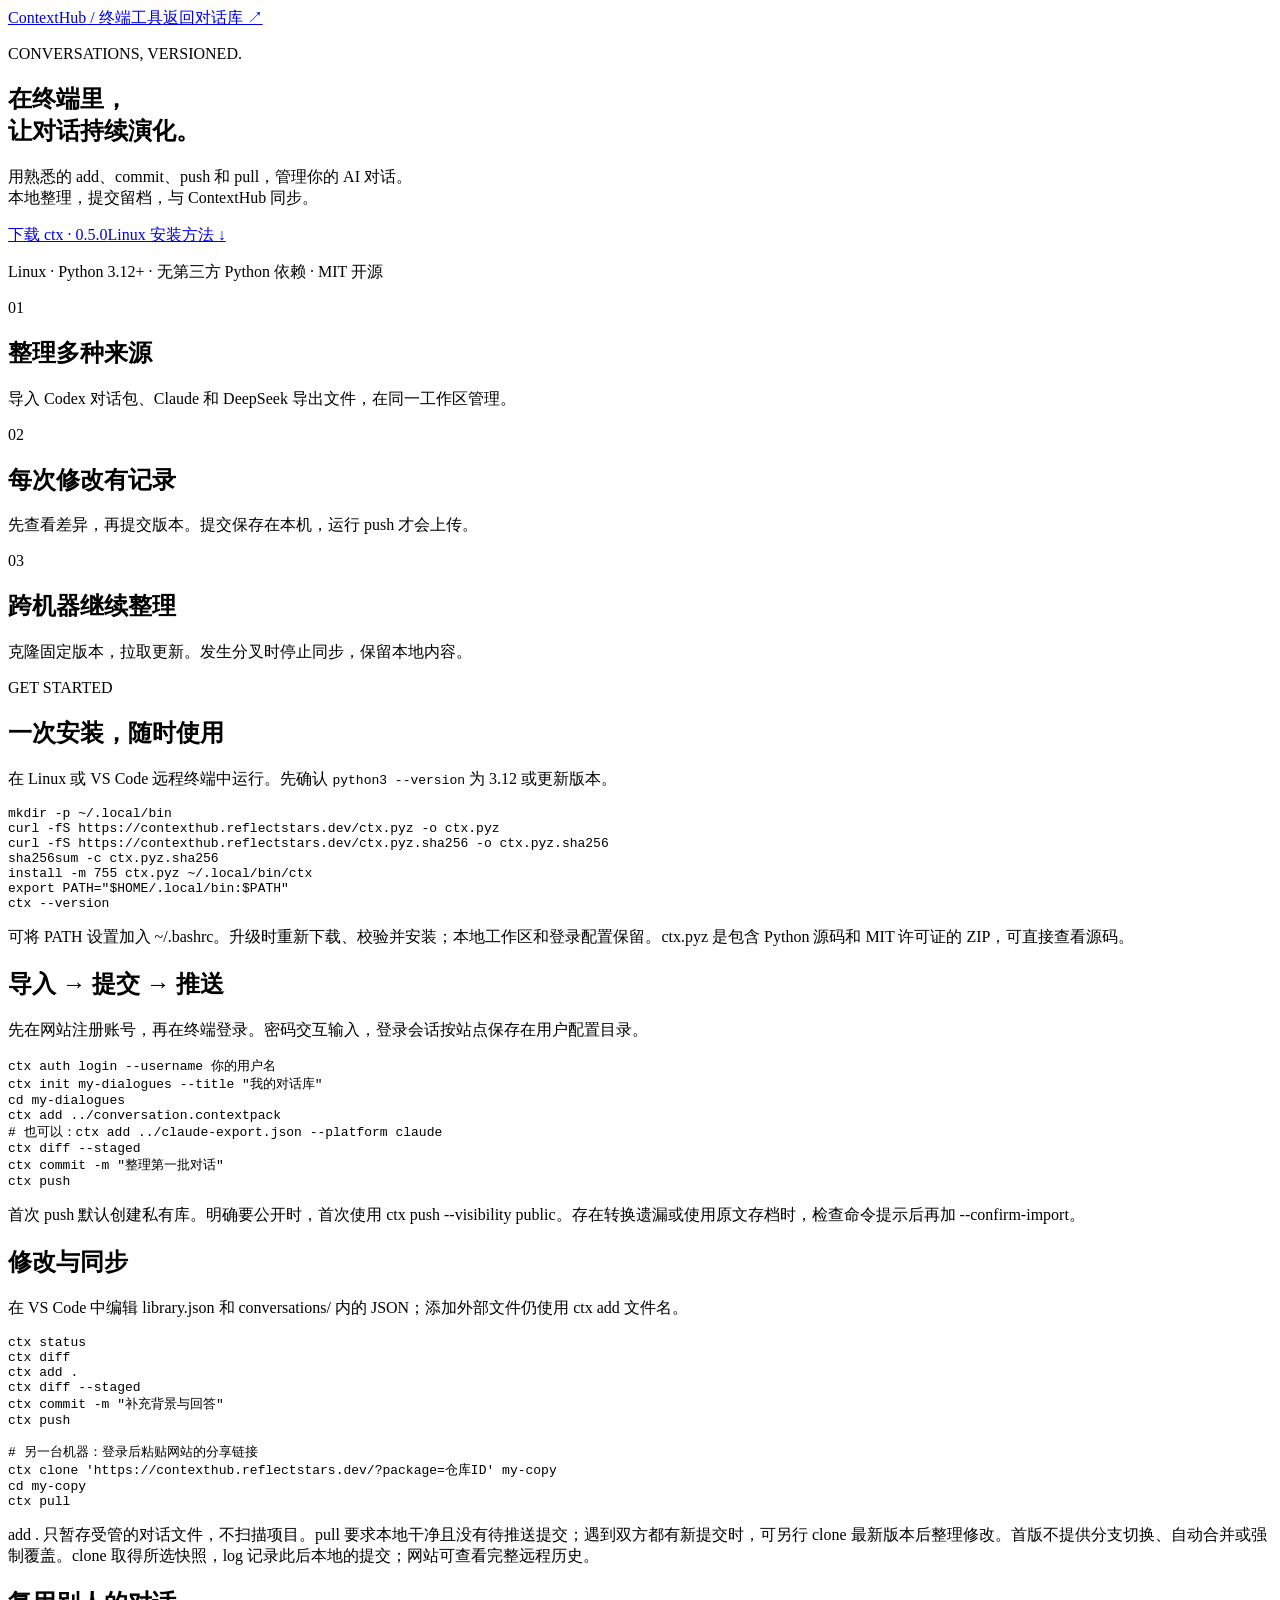
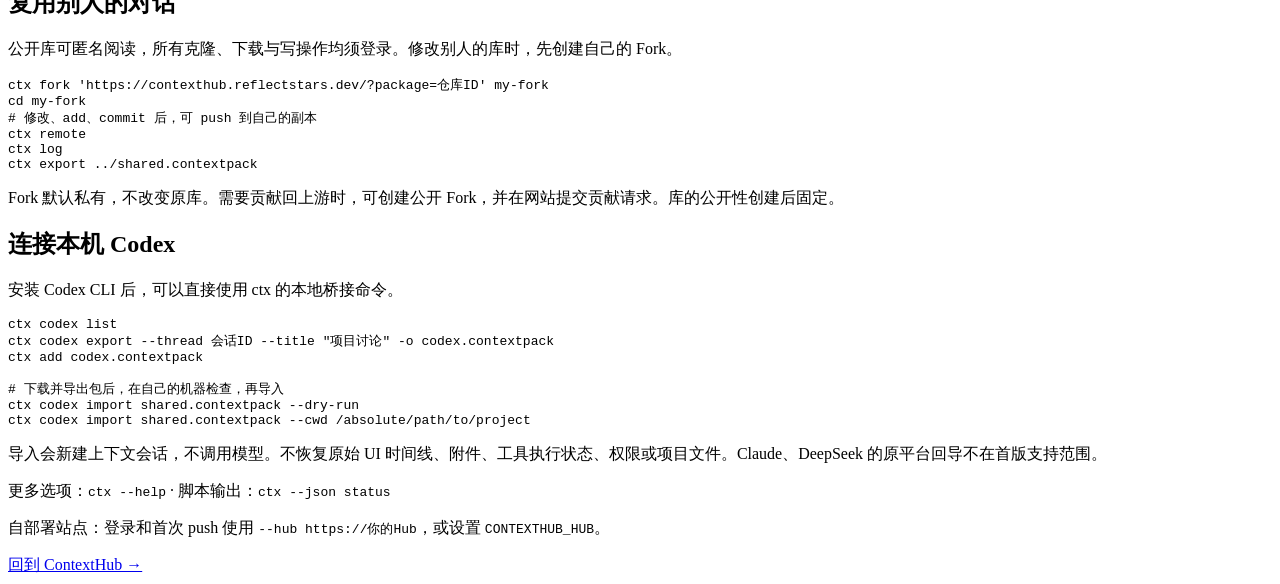
==== contexthub/static/cli.html @ 064c73a7 "Add ctx CLI for local conversation versions and Hub synchronization" ====
<!doctype html>
<html lang="zh-CN">
<head>
  <meta charset="utf-8">
  <meta name="viewport" content="width=device-width, initial-scale=1">
  <title>ctx 命令行工具 · ContextHub</title>
  <link rel="stylesheet" href="/cli.css">
</head>
<body>
  <header><a class="brand" href="/">ContextHub<span> / 终端工具</span></a><a href="/">返回对话库 ↗</a></header>
  <main>
    <section class="hero">
      <p class="eyebrow">CONVERSATIONS, VERSIONED.</p>
      <h1>在终端里，<br>让对话持续演化。</h1>
      <p class="lead">用熟悉的 add、commit、push 和 pull，管理你的 AI 对话。<br>本地整理，提交留档，与 ContextHub 同步。</p>
      <div class="actions"><a class="button" href="/ctx.pyz" download>下载 ctx · 0.5.0</a><a href="#install">Linux 安装方法 ↓</a></div>
      <p class="note">Linux · Python 3.12+ · 无第三方 Python 依赖 · MIT 开源</p>
    </section>
    <div class="benefits"><article><span>01</span><h2>整理多种来源</h2><p>导入 Codex 对话包、Claude 和 DeepSeek 导出文件，在同一工作区管理。</p></article><article><span>02</span><h2>每次修改有记录</h2><p>先查看差异，再提交版本。提交保存在本机，运行 push 才会上传。</p></article><article><span>03</span><h2>跨机器继续整理</h2><p>克隆固定版本，拉取更新。发生分叉时停止同步，保留本地内容。</p></article></div>
    <section id="install"><p class="eyebrow">GET STARTED</p><h2>一次安装，随时使用</h2><p>在 Linux 或 VS Code 远程终端中运行。先确认 <code>python3 --version</code> 为 3.12 或更新版本。</p>
<pre><code>mkdir -p ~/.local/bin
curl -fS https://contexthub.reflectstars.dev/ctx.pyz -o ctx.pyz
curl -fS https://contexthub.reflectstars.dev/ctx.pyz.sha256 -o ctx.pyz.sha256
sha256sum -c ctx.pyz.sha256
install -m 755 ctx.pyz ~/.local/bin/ctx
export PATH="$HOME/.local/bin:$PATH"
ctx --version</code></pre>
      <p class="note">可将 PATH 设置加入 ~/.bashrc。升级时重新下载、校验并安装；本地工作区和登录配置保留。ctx.pyz 是包含 Python 源码和 MIT 许可证的 ZIP，可直接查看源码。</p>
    </section>
    <section><h2>导入 → 提交 → 推送</h2><p>先在网站注册账号，再在终端登录。密码交互输入，登录会话按站点保存在用户配置目录。</p>
<pre><code>ctx auth login --username 你的用户名
ctx init my-dialogues --title "我的对话库"
cd my-dialogues
ctx add ../conversation.contextpack
# 也可以：ctx add ../claude-export.json --platform claude
ctx diff --staged
ctx commit -m "整理第一批对话"
ctx push</code></pre>
      <p class="note">首次 push 默认创建私有库。明确要公开时，首次使用 ctx push --visibility public。存在转换遗漏或使用原文存档时，检查命令提示后再加 --confirm-import。</p>
    </section>
    <section><h2>修改与同步</h2><p>在 VS Code 中编辑 library.json 和 conversations/ 内的 JSON；添加外部文件仍使用 ctx add 文件名。</p>
<pre><code>ctx status
ctx diff
ctx add .
ctx diff --staged
ctx commit -m "补充背景与回答"
ctx push

# 另一台机器：登录后粘贴网站的分享链接
ctx clone 'https://contexthub.reflectstars.dev/?package=仓库ID' my-copy
cd my-copy
ctx pull</code></pre>
      <p class="note">add . 只暂存受管的对话文件，不扫描项目。pull 要求本地干净且没有待推送提交；遇到双方都有新提交时，可另行 clone 最新版本后整理修改。首版不提供分支切换、自动合并或强制覆盖。clone 取得所选快照，log 记录此后本地的提交；网站可查看完整远程历史。</p>
    </section>
    <section><h2>复用别人的对话</h2><p>公开库可匿名阅读，所有克隆、下载与写操作均须登录。修改别人的库时，先创建自己的 Fork。</p>
<pre><code>ctx fork 'https://contexthub.reflectstars.dev/?package=仓库ID' my-fork
cd my-fork
# 修改、add、commit 后，可 push 到自己的副本
ctx remote
ctx log
ctx export ../shared.contextpack</code></pre>
      <p class="note">Fork 默认私有，不改变原库。需要贡献回上游时，可创建公开 Fork，并在网站提交贡献请求。库的公开性创建后固定。</p>
    </section>
    <section><h2>连接本机 Codex</h2><p>安装 Codex CLI 后，可以直接使用 ctx 的本地桥接命令。</p>
<pre><code>ctx codex list
ctx codex export --thread 会话ID --title "项目讨论" -o codex.contextpack
ctx add codex.contextpack

# 下载并导出包后，在自己的机器检查，再导入
ctx codex import shared.contextpack --dry-run
ctx codex import shared.contextpack --cwd /absolute/path/to/project</code></pre>
      <p class="note">导入会新建上下文会话，不调用模型。不恢复原始 UI 时间线、附件、工具执行状态、权限或项目文件。Claude、DeepSeek 的原平台回导不在首版支持范围。</p>
    </section>
    <footer><p>更多选项：<code>ctx --help</code> · 脚本输出：<code>ctx --json status</code></p><p>自部署站点：登录和首次 push 使用 <code>--hub https://你的Hub</code>，或设置 <code>CONTEXTHUB_HUB</code>。</p><a href="/">回到 ContextHub →</a></footer>
  </main>
</body>
</html>
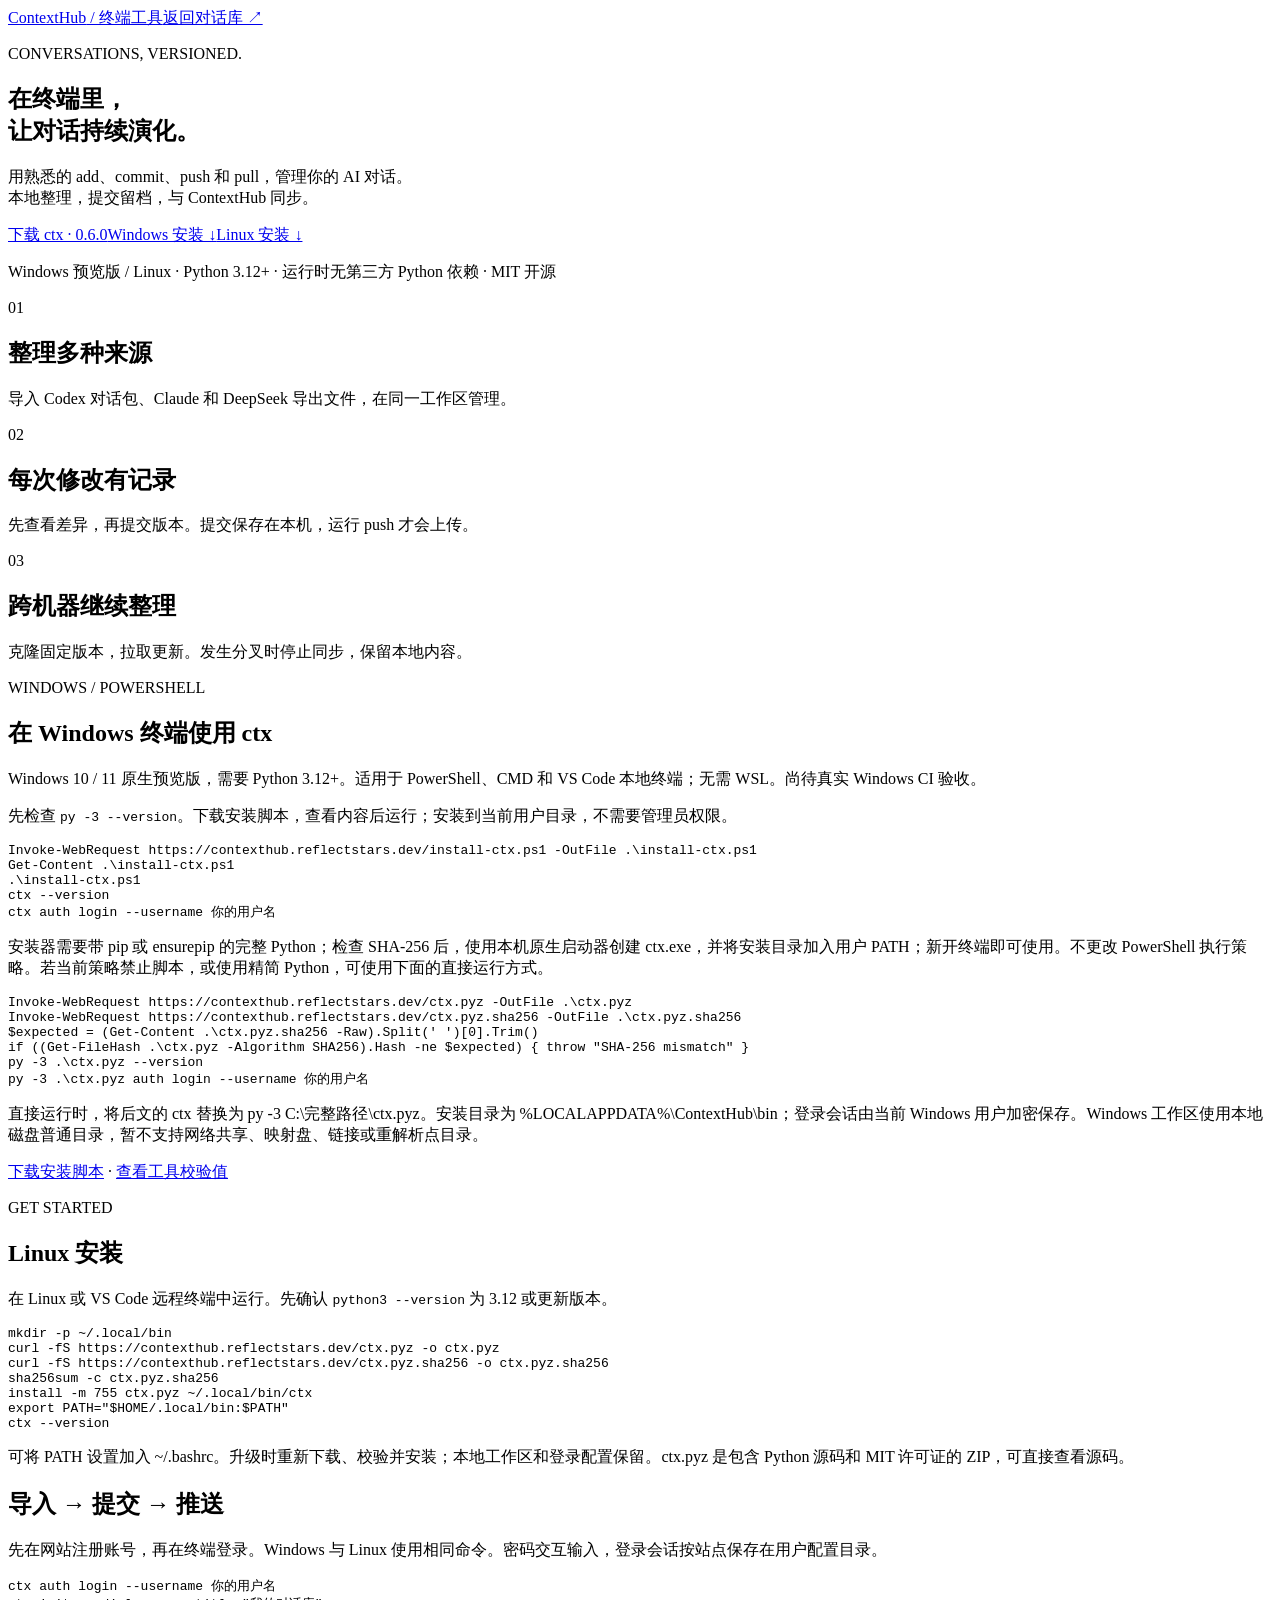
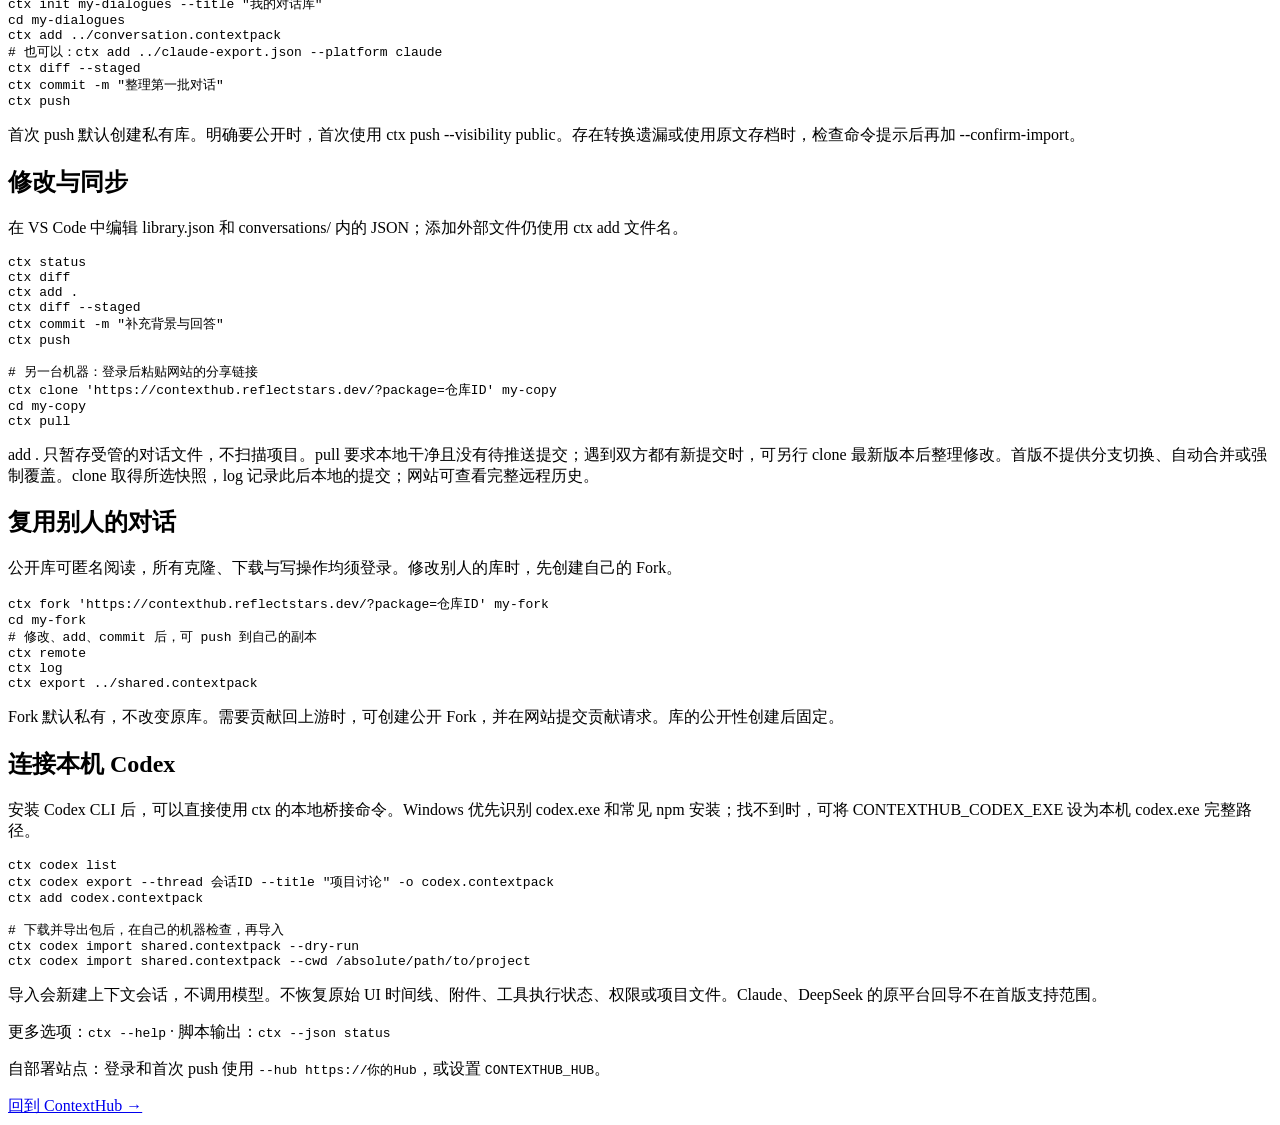
==== commit 138021c1: "feat: add native Windows ctx preview and safe installer" ====
--- a/contexthub/static/cli.html
+++ b/contexthub/static/cli.html
@@ -13,11 +13,28 @@
       <p class="eyebrow">CONVERSATIONS, VERSIONED.</p>
       <h1>在终端里，<br>让对话持续演化。</h1>
       <p class="lead">用熟悉的 add、commit、push 和 pull，管理你的 AI 对话。<br>本地整理，提交留档，与 ContextHub 同步。</p>
-      <div class="actions"><a class="button" href="/ctx.pyz" download>下载 ctx · 0.5.0</a><a href="#install">Linux 安装方法 ↓</a></div>
-      <p class="note">Linux · Python 3.12+ · 无第三方 Python 依赖 · MIT 开源</p>
+      <div class="actions"><a class="button" href="/ctx.pyz" download>下载 ctx · 0.6.0</a><a href="#windows">Windows 安装 ↓</a><a href="#install">Linux 安装 ↓</a></div>
+      <p class="note">Windows 预览版 / Linux · Python 3.12+ · 运行时无第三方 Python 依赖 · MIT 开源</p>
     </section>
     <div class="benefits"><article><span>01</span><h2>整理多种来源</h2><p>导入 Codex 对话包、Claude 和 DeepSeek 导出文件，在同一工作区管理。</p></article><article><span>02</span><h2>每次修改有记录</h2><p>先查看差异，再提交版本。提交保存在本机，运行 push 才会上传。</p></article><article><span>03</span><h2>跨机器继续整理</h2><p>克隆固定版本，拉取更新。发生分叉时停止同步，保留本地内容。</p></article></div>
-    <section id="install"><p class="eyebrow">GET STARTED</p><h2>一次安装，随时使用</h2><p>在 Linux 或 VS Code 远程终端中运行。先确认 <code>python3 --version</code> 为 3.12 或更新版本。</p>
+    <section id="windows"><p class="eyebrow">WINDOWS / POWERSHELL</p><h2>在 Windows 终端使用 ctx</h2><p>Windows 10 / 11 原生预览版，需要 Python 3.12+。适用于 PowerShell、CMD 和 VS Code 本地终端；无需 WSL。尚待真实 Windows CI 验收。</p>
+      <p>先检查 <code>py -3 --version</code>。下载安装脚本，查看内容后运行；安装到当前用户目录，不需要管理员权限。</p>
+<pre><code>Invoke-WebRequest https://contexthub.reflectstars.dev/install-ctx.ps1 -OutFile .\install-ctx.ps1
+Get-Content .\install-ctx.ps1
+.\install-ctx.ps1
+ctx --version
+ctx auth login --username 你的用户名</code></pre>
+      <p class="note">安装器需要带 pip 或 ensurepip 的完整 Python；检查 SHA-256 后，使用本机原生启动器创建 ctx.exe，并将安装目录加入用户 PATH；新开终端即可使用。不更改 PowerShell 执行策略。若当前策略禁止脚本，或使用精简 Python，可使用下面的直接运行方式。</p>
+<pre><code>Invoke-WebRequest https://contexthub.reflectstars.dev/ctx.pyz -OutFile .\ctx.pyz
+Invoke-WebRequest https://contexthub.reflectstars.dev/ctx.pyz.sha256 -OutFile .\ctx.pyz.sha256
+$expected = (Get-Content .\ctx.pyz.sha256 -Raw).Split(' ')[0].Trim()
+if ((Get-FileHash .\ctx.pyz -Algorithm SHA256).Hash -ne $expected) { throw "SHA-256 mismatch" }
+py -3 .\ctx.pyz --version
+py -3 .\ctx.pyz auth login --username 你的用户名</code></pre>
+      <p class="note">直接运行时，将后文的 ctx 替换为 py -3 C:\完整路径\ctx.pyz。安装目录为 %LOCALAPPDATA%\ContextHub\bin；登录会话由当前 Windows 用户加密保存。Windows 工作区使用本地磁盘普通目录，暂不支持网络共享、映射盘、链接或重解析点目录。</p>
+      <p><a href="/install-ctx.ps1" download>下载安装脚本</a> · <a href="/ctx.pyz.sha256">查看工具校验值</a></p>
+    </section>
+    <section id="install"><p class="eyebrow">GET STARTED</p><h2>Linux 安装</h2><p>在 Linux 或 VS Code 远程终端中运行。先确认 <code>python3 --version</code> 为 3.12 或更新版本。</p>
 <pre><code>mkdir -p ~/.local/bin
 curl -fS https://contexthub.reflectstars.dev/ctx.pyz -o ctx.pyz
 curl -fS https://contexthub.reflectstars.dev/ctx.pyz.sha256 -o ctx.pyz.sha256
@@ -27,7 +44,7 @@
 ctx --version</code></pre>
       <p class="note">可将 PATH 设置加入 ~/.bashrc。升级时重新下载、校验并安装；本地工作区和登录配置保留。ctx.pyz 是包含 Python 源码和 MIT 许可证的 ZIP，可直接查看源码。</p>
     </section>
-    <section><h2>导入 → 提交 → 推送</h2><p>先在网站注册账号，再在终端登录。密码交互输入，登录会话按站点保存在用户配置目录。</p>
+    <section><h2>导入 → 提交 → 推送</h2><p>先在网站注册账号，再在终端登录。Windows 与 Linux 使用相同命令。密码交互输入，登录会话按站点保存在用户配置目录。</p>
 <pre><code>ctx auth login --username 你的用户名
 ctx init my-dialogues --title "我的对话库"
 cd my-dialogues
@@ -61,7 +78,7 @@
 ctx export ../shared.contextpack</code></pre>
       <p class="note">Fork 默认私有，不改变原库。需要贡献回上游时，可创建公开 Fork，并在网站提交贡献请求。库的公开性创建后固定。</p>
     </section>
-    <section><h2>连接本机 Codex</h2><p>安装 Codex CLI 后，可以直接使用 ctx 的本地桥接命令。</p>
+    <section><h2>连接本机 Codex</h2><p>安装 Codex CLI 后，可以直接使用 ctx 的本地桥接命令。Windows 优先识别 codex.exe 和常见 npm 安装；找不到时，可将 CONTEXTHUB_CODEX_EXE 设为本机 codex.exe 完整路径。</p>
 <pre><code>ctx codex list
 ctx codex export --thread 会话ID --title "项目讨论" -o codex.contextpack
 ctx add codex.contextpack
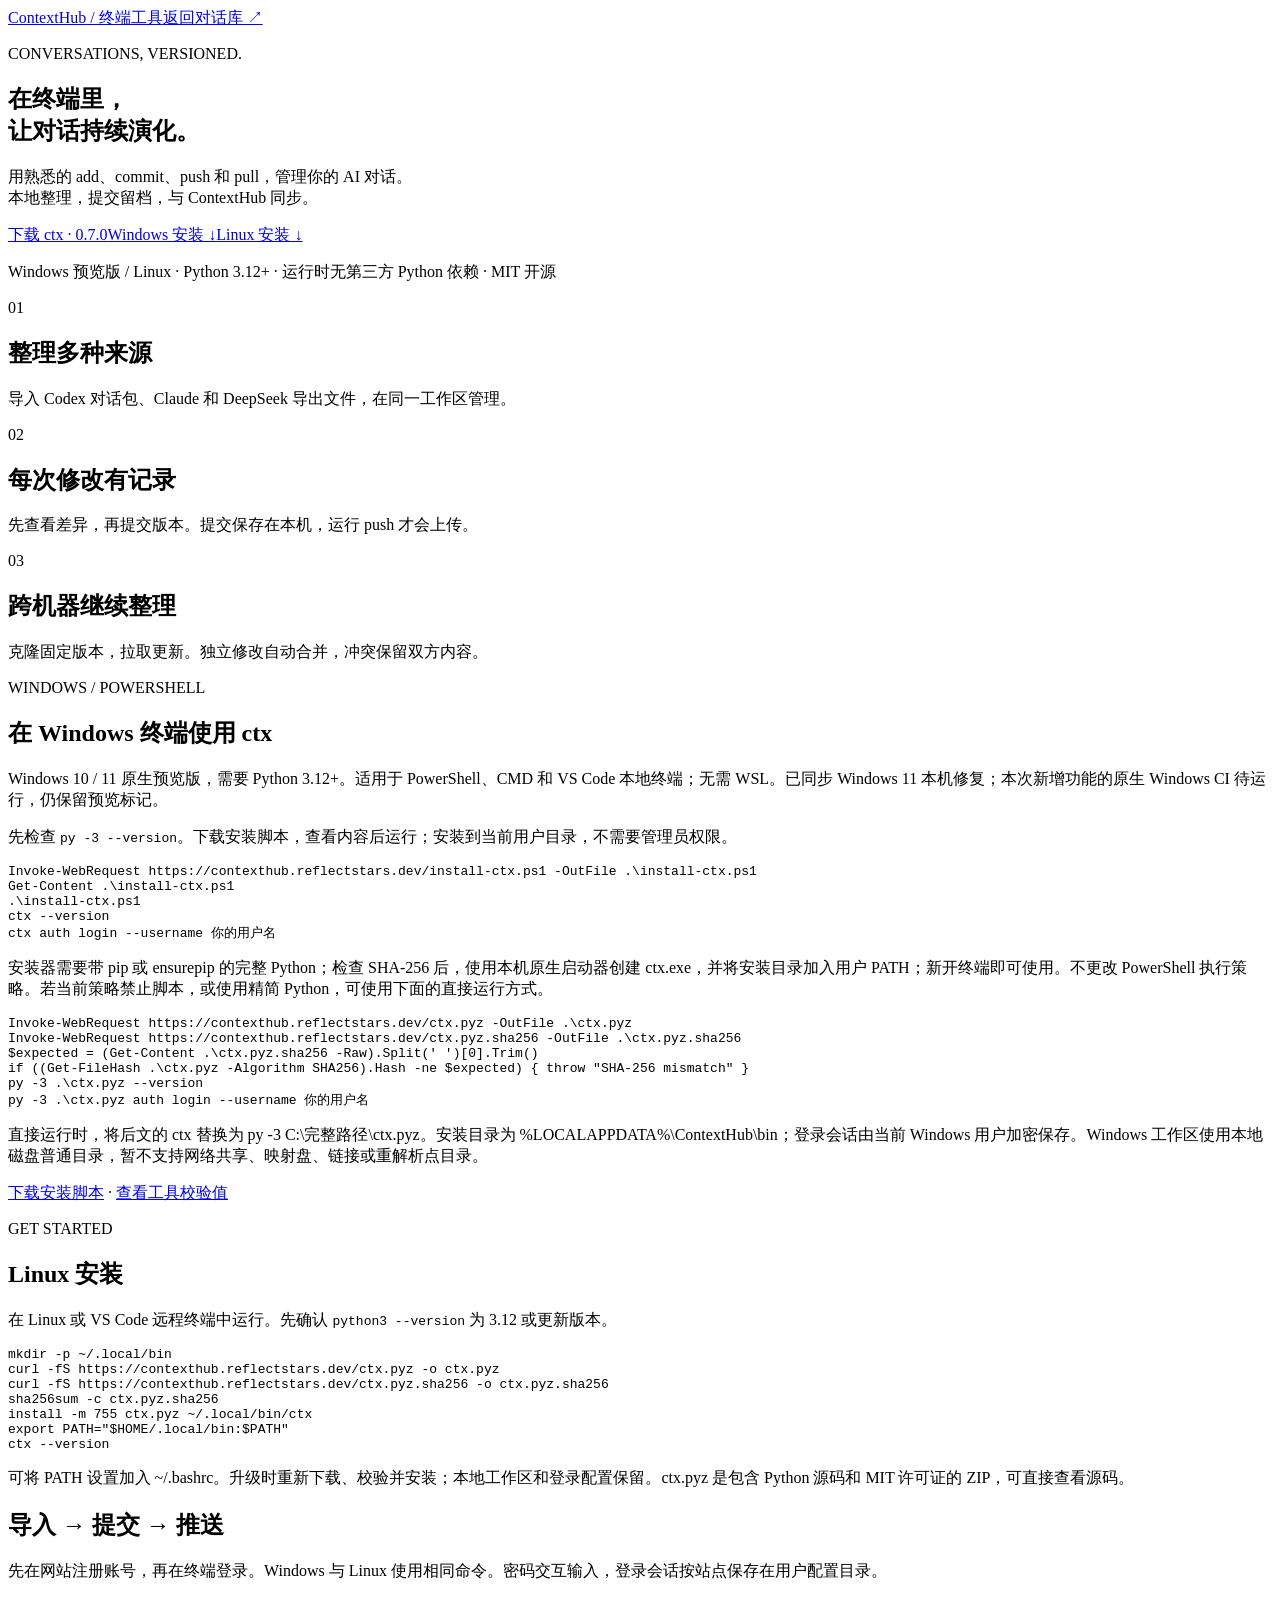
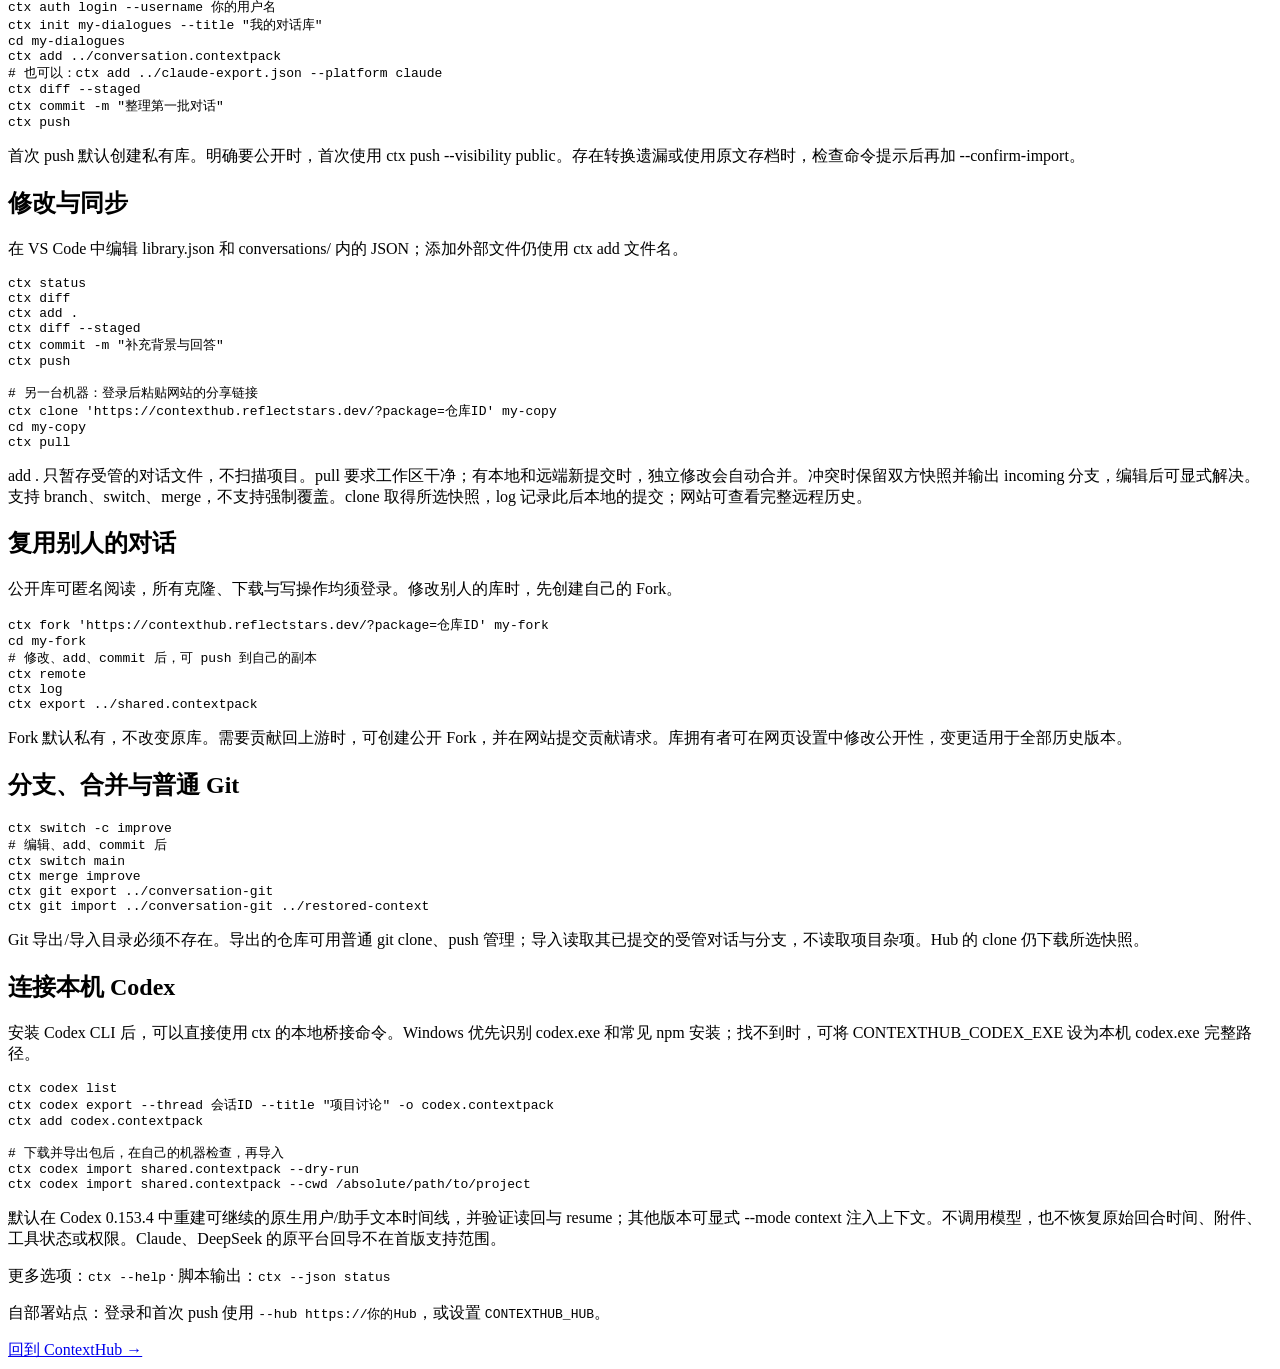
==== commit a98af798: "feat: add conversation branches, Git interchange and persistent drafts Add versioned Codex text time" ====
--- a/contexthub/static/cli.html
+++ b/contexthub/static/cli.html
@@ -13,11 +13,11 @@
       <p class="eyebrow">CONVERSATIONS, VERSIONED.</p>
       <h1>在终端里，<br>让对话持续演化。</h1>
       <p class="lead">用熟悉的 add、commit、push 和 pull，管理你的 AI 对话。<br>本地整理，提交留档，与 ContextHub 同步。</p>
-      <div class="actions"><a class="button" href="/ctx.pyz" download>下载 ctx · 0.6.0</a><a href="#windows">Windows 安装 ↓</a><a href="#install">Linux 安装 ↓</a></div>
+      <div class="actions"><a class="button" href="/ctx.pyz" download>下载 ctx · 0.7.0</a><a href="#windows">Windows 安装 ↓</a><a href="#install">Linux 安装 ↓</a></div>
       <p class="note">Windows 预览版 / Linux · Python 3.12+ · 运行时无第三方 Python 依赖 · MIT 开源</p>
     </section>
-    <div class="benefits"><article><span>01</span><h2>整理多种来源</h2><p>导入 Codex 对话包、Claude 和 DeepSeek 导出文件，在同一工作区管理。</p></article><article><span>02</span><h2>每次修改有记录</h2><p>先查看差异，再提交版本。提交保存在本机，运行 push 才会上传。</p></article><article><span>03</span><h2>跨机器继续整理</h2><p>克隆固定版本，拉取更新。发生分叉时停止同步，保留本地内容。</p></article></div>
-    <section id="windows"><p class="eyebrow">WINDOWS / POWERSHELL</p><h2>在 Windows 终端使用 ctx</h2><p>Windows 10 / 11 原生预览版，需要 Python 3.12+。适用于 PowerShell、CMD 和 VS Code 本地终端；无需 WSL。尚待真实 Windows CI 验收。</p>
+    <div class="benefits"><article><span>01</span><h2>整理多种来源</h2><p>导入 Codex 对话包、Claude 和 DeepSeek 导出文件，在同一工作区管理。</p></article><article><span>02</span><h2>每次修改有记录</h2><p>先查看差异，再提交版本。提交保存在本机，运行 push 才会上传。</p></article><article><span>03</span><h2>跨机器继续整理</h2><p>克隆固定版本，拉取更新。独立修改自动合并，冲突保留双方内容。</p></article></div>
+    <section id="windows"><p class="eyebrow">WINDOWS / POWERSHELL</p><h2>在 Windows 终端使用 ctx</h2><p>Windows 10 / 11 原生预览版，需要 Python 3.12+。适用于 PowerShell、CMD 和 VS Code 本地终端；无需 WSL。已同步 Windows 11 本机修复；本次新增功能的原生 Windows CI 待运行，仍保留预览标记。</p>
       <p>先检查 <code>py -3 --version</code>。下载安装脚本，查看内容后运行；安装到当前用户目录，不需要管理员权限。</p>
 <pre><code>Invoke-WebRequest https://contexthub.reflectstars.dev/install-ctx.ps1 -OutFile .\install-ctx.ps1
 Get-Content .\install-ctx.ps1
@@ -67,7 +67,7 @@
 ctx clone 'https://contexthub.reflectstars.dev/?package=仓库ID' my-copy
 cd my-copy
 ctx pull</code></pre>
-      <p class="note">add . 只暂存受管的对话文件，不扫描项目。pull 要求本地干净且没有待推送提交；遇到双方都有新提交时，可另行 clone 最新版本后整理修改。首版不提供分支切换、自动合并或强制覆盖。clone 取得所选快照，log 记录此后本地的提交；网站可查看完整远程历史。</p>
+      <p class="note">add . 只暂存受管的对话文件，不扫描项目。pull 要求工作区干净；有本地和远端新提交时，独立修改会自动合并。冲突时保留双方快照并输出 incoming 分支，编辑后可显式解决。支持 branch、switch、merge，不支持强制覆盖。clone 取得所选快照，log 记录此后本地的提交；网站可查看完整远程历史。</p>
     </section>
     <section><h2>复用别人的对话</h2><p>公开库可匿名阅读，所有克隆、下载与写操作均须登录。修改别人的库时，先创建自己的 Fork。</p>
 <pre><code>ctx fork 'https://contexthub.reflectstars.dev/?package=仓库ID' my-fork
@@ -76,8 +76,14 @@
 ctx remote
 ctx log
 ctx export ../shared.contextpack</code></pre>
-      <p class="note">Fork 默认私有，不改变原库。需要贡献回上游时，可创建公开 Fork，并在网站提交贡献请求。库的公开性创建后固定。</p>
+      <p class="note">Fork 默认私有，不改变原库。需要贡献回上游时，可创建公开 Fork，并在网站提交贡献请求。库拥有者可在网页设置中修改公开性，变更适用于全部历史版本。</p>
     </section>
+    <section><h2>分支、合并与普通 Git</h2><pre><code>ctx switch -c improve
+# 编辑、add、commit 后
+ctx switch main
+ctx merge improve
+ctx git export ../conversation-git
+ctx git import ../conversation-git ../restored-context</code></pre><p class="note">Git 导出/导入目录必须不存在。导出的仓库可用普通 git clone、push 管理；导入读取其已提交的受管对话与分支，不读取项目杂项。Hub 的 clone 仍下载所选快照。</p></section>
     <section><h2>连接本机 Codex</h2><p>安装 Codex CLI 后，可以直接使用 ctx 的本地桥接命令。Windows 优先识别 codex.exe 和常见 npm 安装；找不到时，可将 CONTEXTHUB_CODEX_EXE 设为本机 codex.exe 完整路径。</p>
 <pre><code>ctx codex list
 ctx codex export --thread 会话ID --title "项目讨论" -o codex.contextpack
@@ -86,7 +92,7 @@
 # 下载并导出包后，在自己的机器检查，再导入
 ctx codex import shared.contextpack --dry-run
 ctx codex import shared.contextpack --cwd /absolute/path/to/project</code></pre>
-      <p class="note">导入会新建上下文会话，不调用模型。不恢复原始 UI 时间线、附件、工具执行状态、权限或项目文件。Claude、DeepSeek 的原平台回导不在首版支持范围。</p>
+      <p class="note">默认在 Codex 0.153.4 中重建可继续的原生用户/助手文本时间线，并验证读回与 resume；其他版本可显式 --mode context 注入上下文。不调用模型，也不恢复原始回合时间、附件、工具状态或权限。Claude、DeepSeek 的原平台回导不在首版支持范围。</p>
     </section>
     <footer><p>更多选项：<code>ctx --help</code> · 脚本输出：<code>ctx --json status</code></p><p>自部署站点：登录和首次 push 使用 <code>--hub https://你的Hub</code>，或设置 <code>CONTEXTHUB_HUB</code>。</p><a href="/">回到 ContextHub →</a></footer>
   </main>
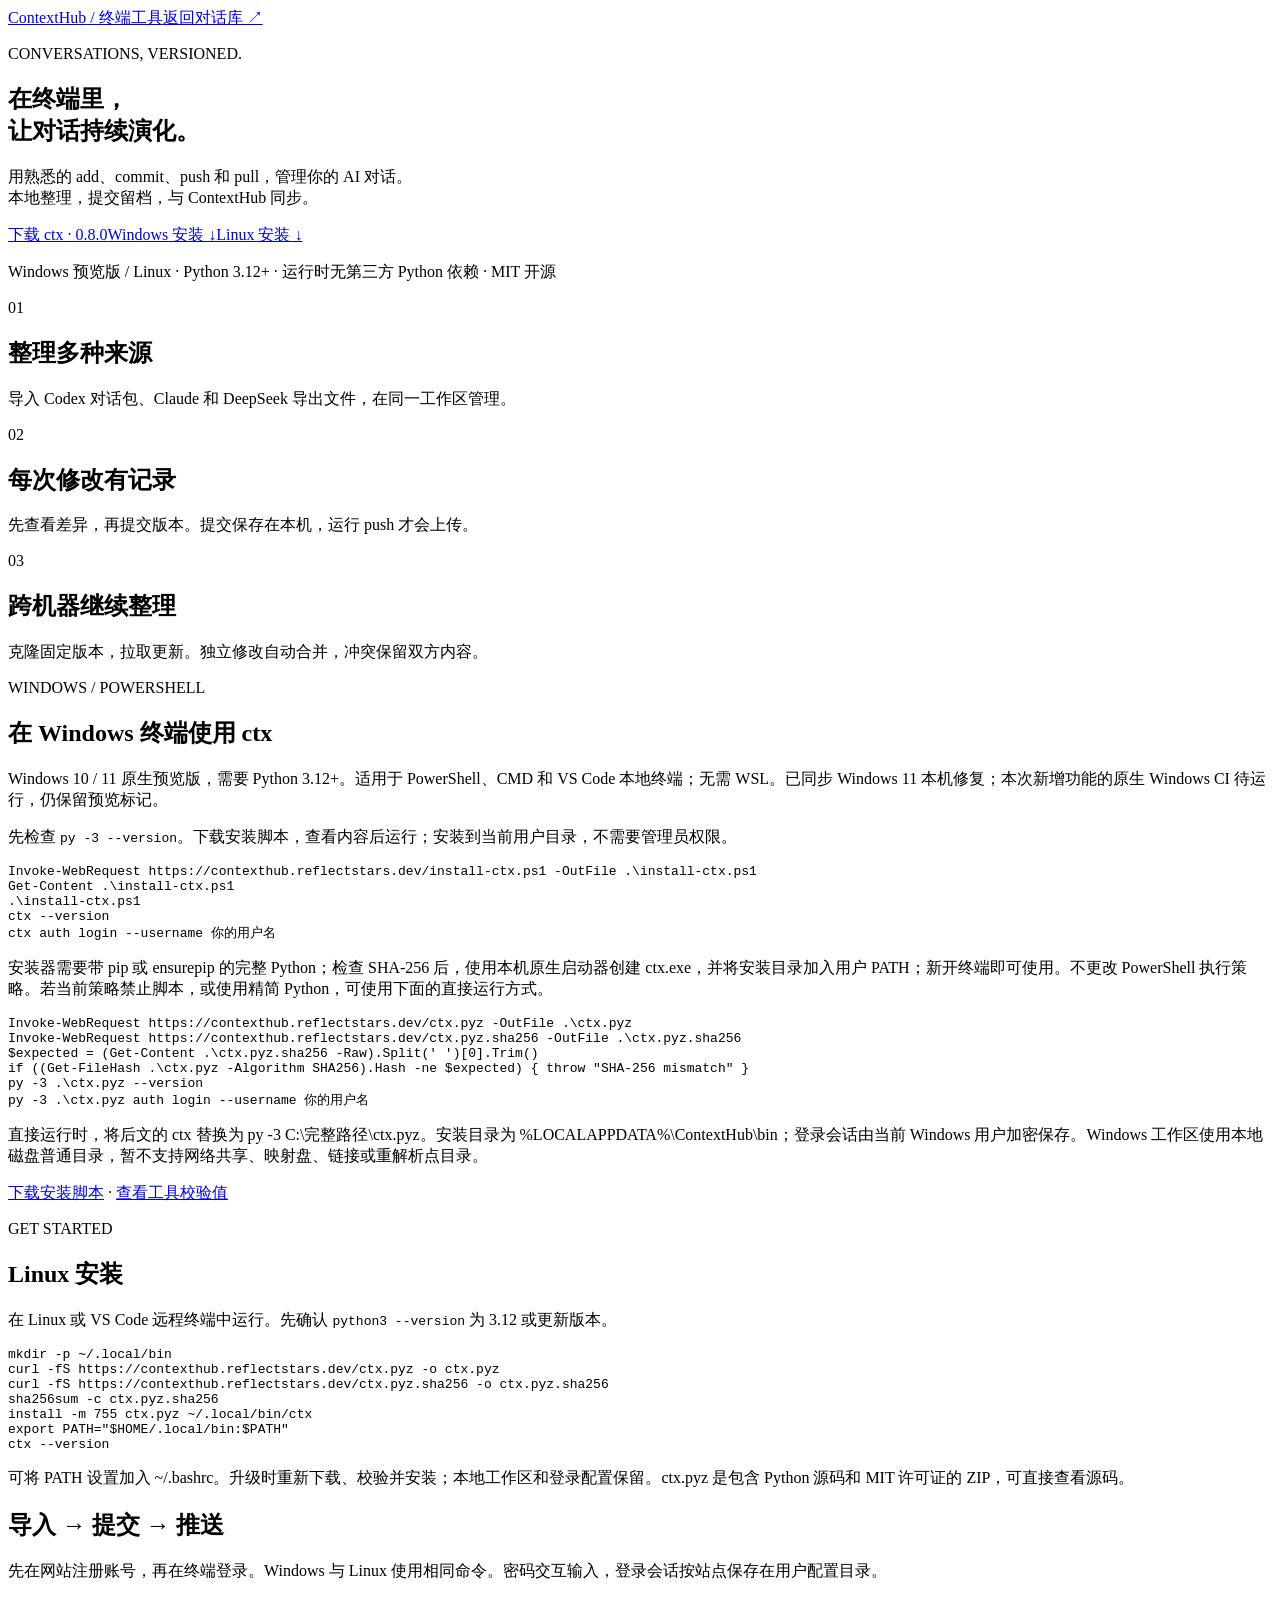
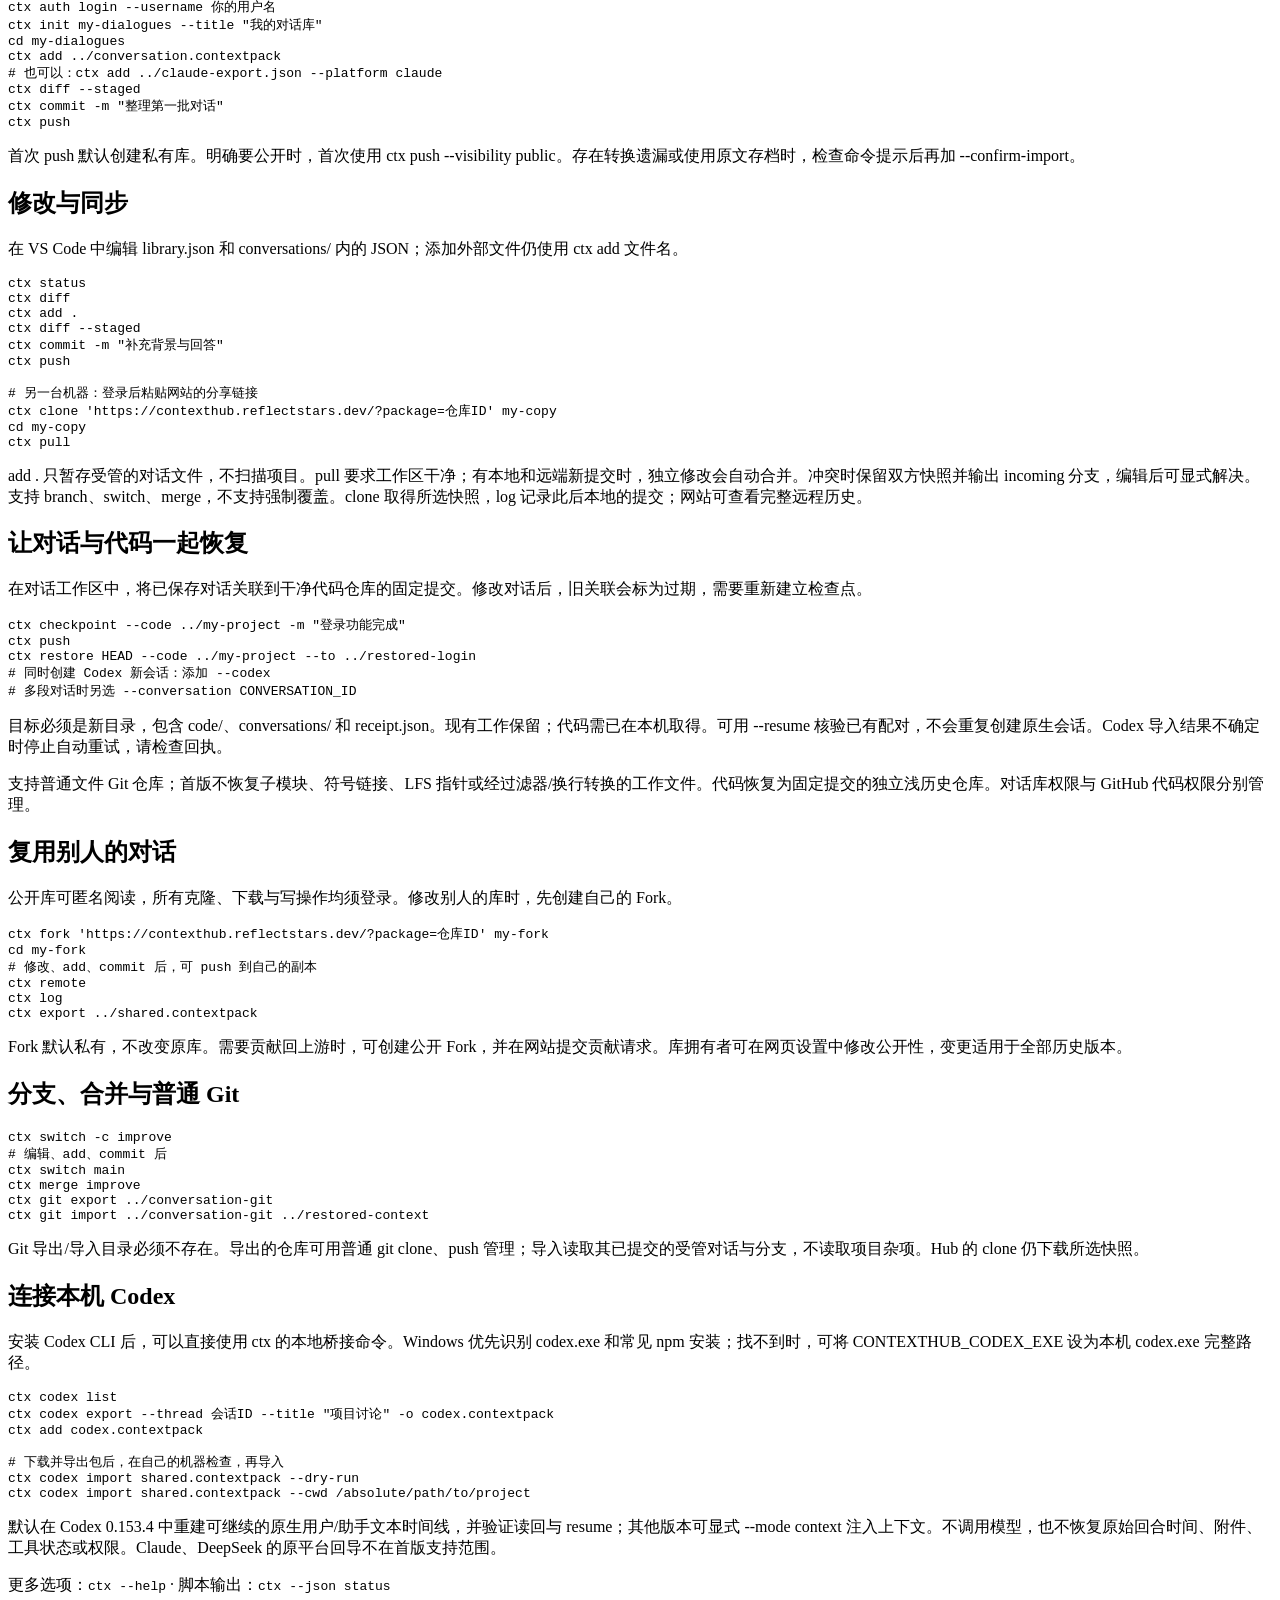
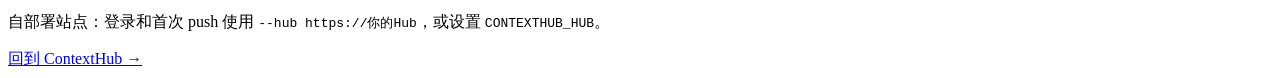
==== commit e26133e0: "feat: pair conversation checkpoints with code and redesign repository UI" ====
--- a/contexthub/static/cli.html
+++ b/contexthub/static/cli.html
@@ -13,7 +13,7 @@
       <p class="eyebrow">CONVERSATIONS, VERSIONED.</p>
       <h1>在终端里，<br>让对话持续演化。</h1>
       <p class="lead">用熟悉的 add、commit、push 和 pull，管理你的 AI 对话。<br>本地整理，提交留档，与 ContextHub 同步。</p>
-      <div class="actions"><a class="button" href="/ctx.pyz" download>下载 ctx · 0.7.0</a><a href="#windows">Windows 安装 ↓</a><a href="#install">Linux 安装 ↓</a></div>
+      <div class="actions"><a class="button" href="/ctx.pyz" download>下载 ctx · 0.8.0</a><a href="#windows">Windows 安装 ↓</a><a href="#install">Linux 安装 ↓</a></div>
       <p class="note">Windows 预览版 / Linux · Python 3.12+ · 运行时无第三方 Python 依赖 · MIT 开源</p>
     </section>
     <div class="benefits"><article><span>01</span><h2>整理多种来源</h2><p>导入 Codex 对话包、Claude 和 DeepSeek 导出文件，在同一工作区管理。</p></article><article><span>02</span><h2>每次修改有记录</h2><p>先查看差异，再提交版本。提交保存在本机，运行 push 才会上传。</p></article><article><span>03</span><h2>跨机器继续整理</h2><p>克隆固定版本，拉取更新。独立修改自动合并，冲突保留双方内容。</p></article></div>
@@ -69,6 +69,15 @@
 ctx pull</code></pre>
       <p class="note">add . 只暂存受管的对话文件，不扫描项目。pull 要求工作区干净；有本地和远端新提交时，独立修改会自动合并。冲突时保留双方快照并输出 incoming 分支，编辑后可显式解决。支持 branch、switch、merge，不支持强制覆盖。clone 取得所选快照，log 记录此后本地的提交；网站可查看完整远程历史。</p>
     </section>
+    <section id="code-checkpoints"><h2>让对话与代码一起恢复</h2><p>在对话工作区中，将已保存对话关联到干净代码仓库的固定提交。修改对话后，旧关联会标为过期，需要重新建立检查点。</p>
+<pre><code>ctx checkpoint --code ../my-project -m "登录功能完成"
+ctx push
+ctx restore HEAD --code ../my-project --to ../restored-login
+# 同时创建 Codex 新会话：添加 --codex
+# 多段对话时另选 --conversation CONVERSATION_ID</code></pre>
+      <p class="note">目标必须是新目录，包含 code/、conversations/ 和 receipt.json。现有工作保留；代码需已在本机取得。可用 --resume 核验已有配对，不会重复创建原生会话。Codex 导入结果不确定时停止自动重试，请检查回执。</p>
+      <p class="note">支持普通文件 Git 仓库；首版不恢复子模块、符号链接、LFS 指针或经过滤器/换行转换的工作文件。代码恢复为固定提交的独立浅历史仓库。对话库权限与 GitHub 代码权限分别管理。</p>
+    </section>
     <section><h2>复用别人的对话</h2><p>公开库可匿名阅读，所有克隆、下载与写操作均须登录。修改别人的库时，先创建自己的 Fork。</p>
 <pre><code>ctx fork 'https://contexthub.reflectstars.dev/?package=仓库ID' my-fork
 cd my-fork
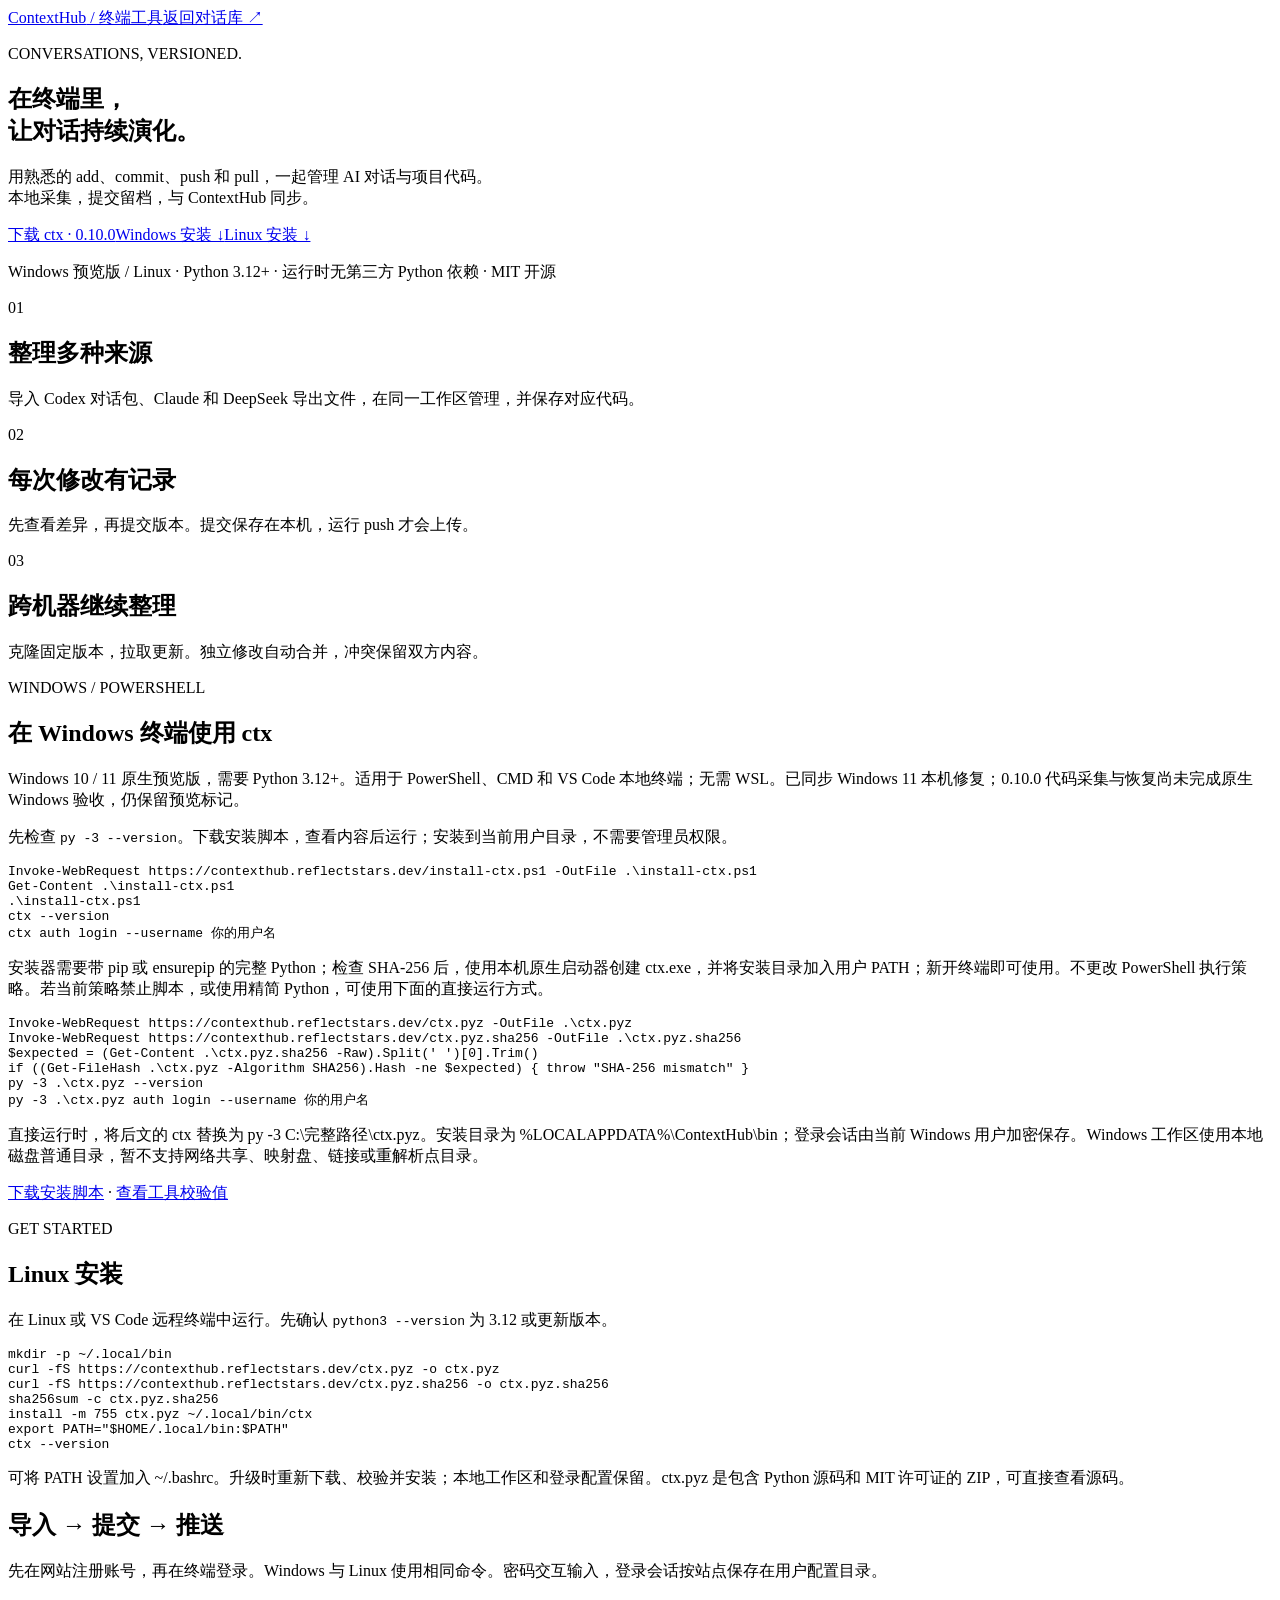
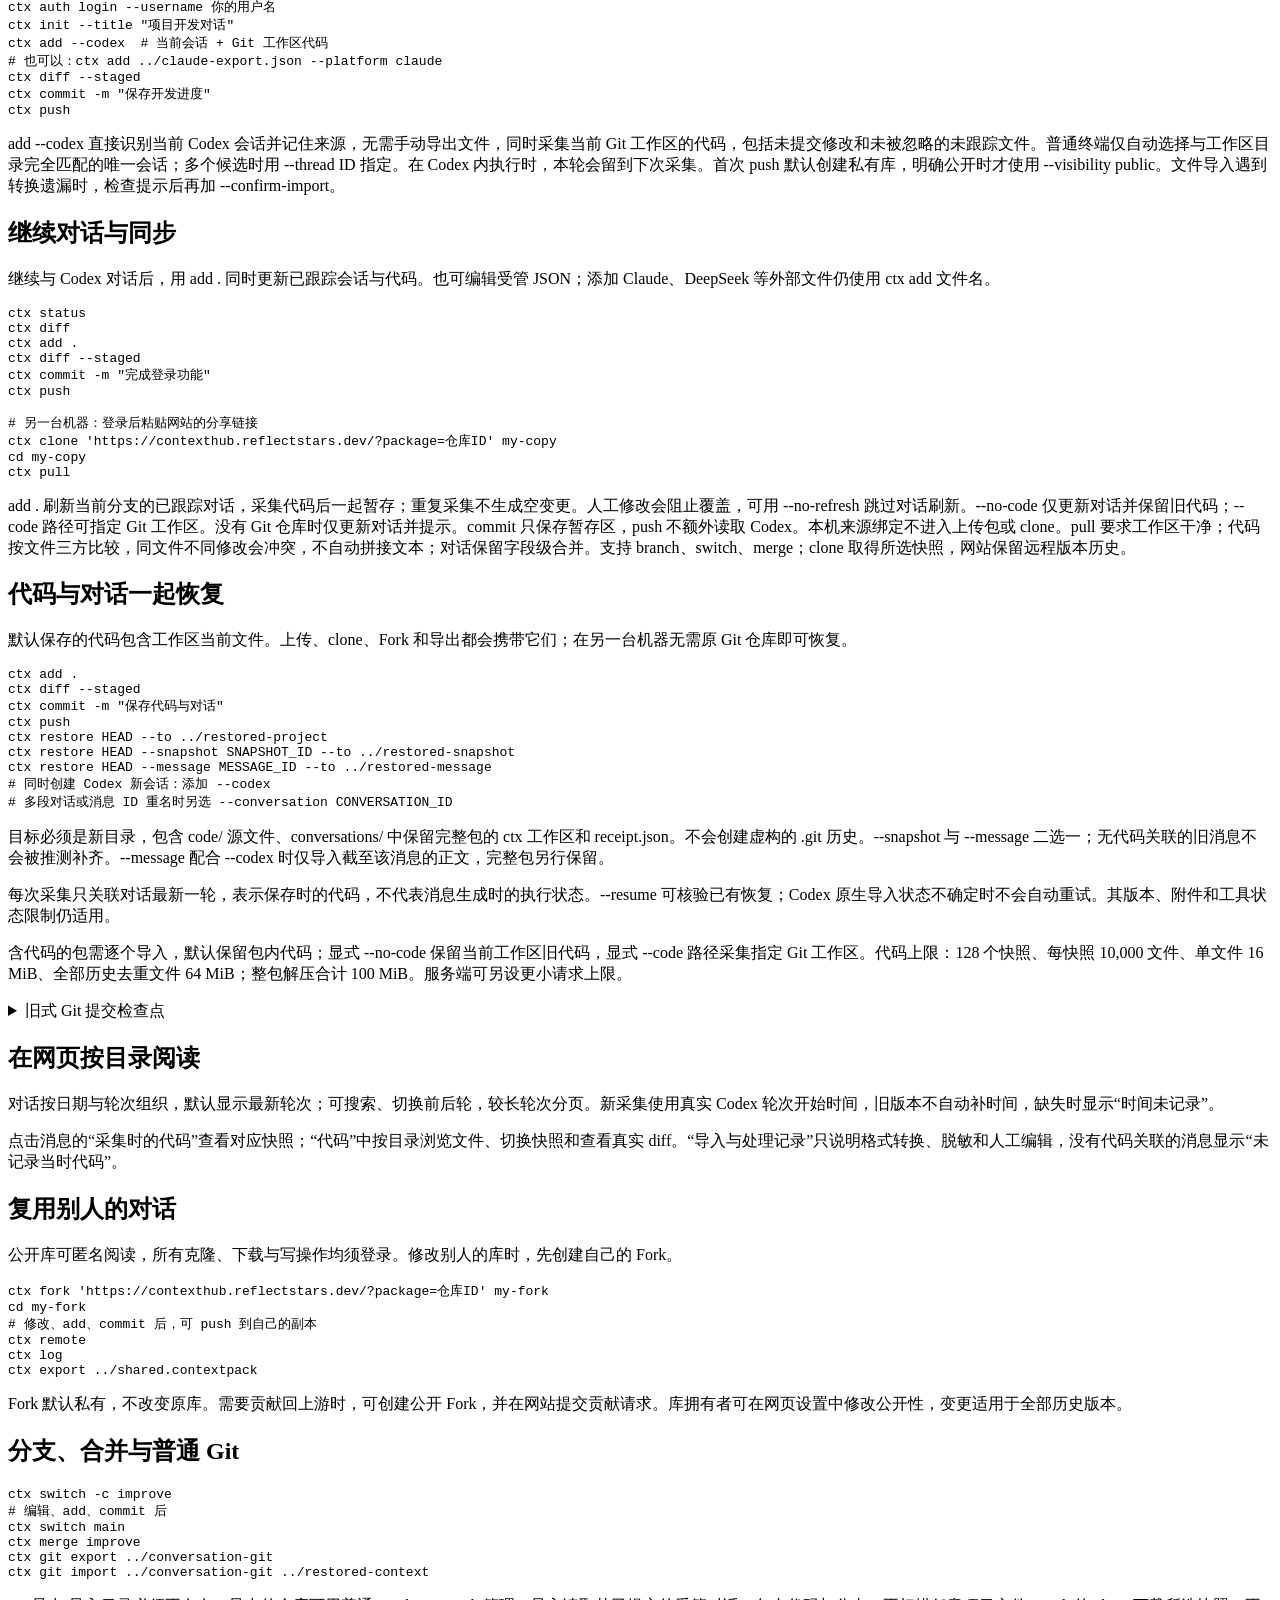
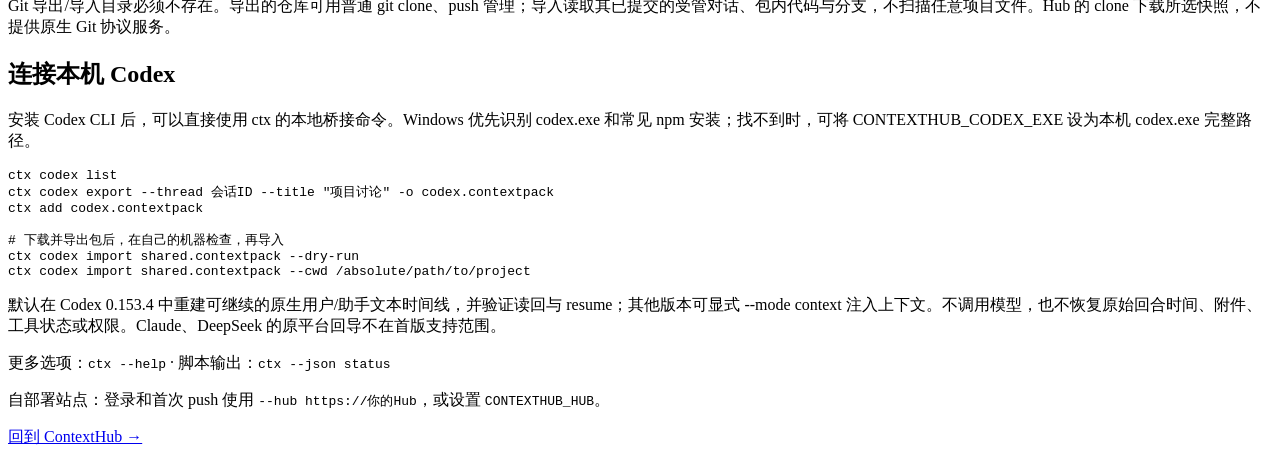
==== commit e8a323a4: "feat: capture conversations with code snapshots and document ctx workflows" ====
--- a/contexthub/static/cli.html
+++ b/contexthub/static/cli.html
@@ -12,12 +12,12 @@
     <section class="hero">
       <p class="eyebrow">CONVERSATIONS, VERSIONED.</p>
       <h1>在终端里，<br>让对话持续演化。</h1>
-      <p class="lead">用熟悉的 add、commit、push 和 pull，管理你的 AI 对话。<br>本地整理，提交留档，与 ContextHub 同步。</p>
-      <div class="actions"><a class="button" href="/ctx.pyz" download>下载 ctx · 0.8.0</a><a href="#windows">Windows 安装 ↓</a><a href="#install">Linux 安装 ↓</a></div>
+      <p class="lead">用熟悉的 add、commit、push 和 pull，一起管理 AI 对话与项目代码。<br>本地采集，提交留档，与 ContextHub 同步。</p>
+      <div class="actions"><a class="button" href="/ctx.pyz" download>下载 ctx · 0.10.0</a><a href="#windows">Windows 安装 ↓</a><a href="#install">Linux 安装 ↓</a></div>
       <p class="note">Windows 预览版 / Linux · Python 3.12+ · 运行时无第三方 Python 依赖 · MIT 开源</p>
     </section>
-    <div class="benefits"><article><span>01</span><h2>整理多种来源</h2><p>导入 Codex 对话包、Claude 和 DeepSeek 导出文件，在同一工作区管理。</p></article><article><span>02</span><h2>每次修改有记录</h2><p>先查看差异，再提交版本。提交保存在本机，运行 push 才会上传。</p></article><article><span>03</span><h2>跨机器继续整理</h2><p>克隆固定版本，拉取更新。独立修改自动合并，冲突保留双方内容。</p></article></div>
-    <section id="windows"><p class="eyebrow">WINDOWS / POWERSHELL</p><h2>在 Windows 终端使用 ctx</h2><p>Windows 10 / 11 原生预览版，需要 Python 3.12+。适用于 PowerShell、CMD 和 VS Code 本地终端；无需 WSL。已同步 Windows 11 本机修复；本次新增功能的原生 Windows CI 待运行，仍保留预览标记。</p>
+    <div class="benefits"><article><span>01</span><h2>整理多种来源</h2><p>导入 Codex 对话包、Claude 和 DeepSeek 导出文件，在同一工作区管理，并保存对应代码。</p></article><article><span>02</span><h2>每次修改有记录</h2><p>先查看差异，再提交版本。提交保存在本机，运行 push 才会上传。</p></article><article><span>03</span><h2>跨机器继续整理</h2><p>克隆固定版本，拉取更新。独立修改自动合并，冲突保留双方内容。</p></article></div>
+    <section id="windows"><p class="eyebrow">WINDOWS / POWERSHELL</p><h2>在 Windows 终端使用 ctx</h2><p>Windows 10 / 11 原生预览版，需要 Python 3.12+。适用于 PowerShell、CMD 和 VS Code 本地终端；无需 WSL。已同步 Windows 11 本机修复；0.10.0 代码采集与恢复尚未完成原生 Windows 验收，仍保留预览标记。</p>
       <p>先检查 <code>py -3 --version</code>。下载安装脚本，查看内容后运行；安装到当前用户目录，不需要管理员权限。</p>
 <pre><code>Invoke-WebRequest https://contexthub.reflectstars.dev/install-ctx.ps1 -OutFile .\install-ctx.ps1
 Get-Content .\install-ctx.ps1
@@ -46,38 +46,46 @@
     </section>
     <section><h2>导入 → 提交 → 推送</h2><p>先在网站注册账号，再在终端登录。Windows 与 Linux 使用相同命令。密码交互输入，登录会话按站点保存在用户配置目录。</p>
 <pre><code>ctx auth login --username 你的用户名
-ctx init my-dialogues --title "我的对话库"
-cd my-dialogues
-ctx add ../conversation.contextpack
+ctx init --title "项目开发对话"
+ctx add --codex  # 当前会话 + Git 工作区代码
 # 也可以：ctx add ../claude-export.json --platform claude
 ctx diff --staged
-ctx commit -m "整理第一批对话"
+ctx commit -m "保存开发进度"
 ctx push</code></pre>
-      <p class="note">首次 push 默认创建私有库。明确要公开时，首次使用 ctx push --visibility public。存在转换遗漏或使用原文存档时，检查命令提示后再加 --confirm-import。</p>
+      <p class="note">add --codex 直接识别当前 Codex 会话并记住来源，无需手动导出文件，同时采集当前 Git 工作区的代码，包括未提交修改和未被忽略的未跟踪文件。普通终端仅自动选择与工作区目录完全匹配的唯一会话；多个候选时用 --thread ID 指定。在 Codex 内执行时，本轮会留到下次采集。首次 push 默认创建私有库，明确公开时才使用 --visibility public。文件导入遇到转换遗漏时，检查提示后再加 --confirm-import。</p>
     </section>
-    <section><h2>修改与同步</h2><p>在 VS Code 中编辑 library.json 和 conversations/ 内的 JSON；添加外部文件仍使用 ctx add 文件名。</p>
+    <section><h2>继续对话与同步</h2><p>继续与 Codex 对话后，用 add . 同时更新已跟踪会话与代码。也可编辑受管 JSON；添加 Claude、DeepSeek 等外部文件仍使用 ctx add 文件名。</p>
 <pre><code>ctx status
 ctx diff
 ctx add .
 ctx diff --staged
-ctx commit -m "补充背景与回答"
+ctx commit -m "完成登录功能"
 ctx push
 
 # 另一台机器：登录后粘贴网站的分享链接
 ctx clone 'https://contexthub.reflectstars.dev/?package=仓库ID' my-copy
 cd my-copy
 ctx pull</code></pre>
-      <p class="note">add . 只暂存受管的对话文件，不扫描项目。pull 要求工作区干净；有本地和远端新提交时，独立修改会自动合并。冲突时保留双方快照并输出 incoming 分支，编辑后可显式解决。支持 branch、switch、merge，不支持强制覆盖。clone 取得所选快照，log 记录此后本地的提交；网站可查看完整远程历史。</p>
+      <p class="note">add . 刷新当前分支的已跟踪对话，采集代码后一起暂存；重复采集不生成空变更。人工修改会阻止覆盖，可用 --no-refresh 跳过对话刷新。--no-code 仅更新对话并保留旧代码；--code 路径可指定 Git 工作区。没有 Git 仓库时仅更新对话并提示。commit 只保存暂存区，push 不额外读取 Codex。本机来源绑定不进入上传包或 clone。pull 要求工作区干净；代码按文件三方比较，同文件不同修改会冲突，不自动拼接文本；对话保留字段级合并。支持 branch、switch、merge；clone 取得所选快照，网站保留远程版本历史。</p>
     </section>
-    <section id="code-checkpoints"><h2>让对话与代码一起恢复</h2><p>在对话工作区中，将已保存对话关联到干净代码仓库的固定提交。修改对话后，旧关联会标为过期，需要重新建立检查点。</p>
-<pre><code>ctx checkpoint --code ../my-project -m "登录功能完成"
+    <section id="code-checkpoints"><h2>代码与对话一起恢复</h2><p>默认保存的代码包含工作区当前文件。上传、clone、Fork 和导出都会携带它们；在另一台机器无需原 Git 仓库即可恢复。</p>
+<pre><code>ctx add .
+ctx diff --staged
+ctx commit -m "保存代码与对话"
 ctx push
-ctx restore HEAD --code ../my-project --to ../restored-login
+ctx restore HEAD --to ../restored-project
+ctx restore HEAD --snapshot SNAPSHOT_ID --to ../restored-snapshot
+ctx restore HEAD --message MESSAGE_ID --to ../restored-message
 # 同时创建 Codex 新会话：添加 --codex
-# 多段对话时另选 --conversation CONVERSATION_ID</code></pre>
-      <p class="note">目标必须是新目录，包含 code/、conversations/ 和 receipt.json。现有工作保留；代码需已在本机取得。可用 --resume 核验已有配对，不会重复创建原生会话。Codex 导入结果不确定时停止自动重试，请检查回执。</p>
-      <p class="note">支持普通文件 Git 仓库；首版不恢复子模块、符号链接、LFS 指针或经过滤器/换行转换的工作文件。代码恢复为固定提交的独立浅历史仓库。对话库权限与 GitHub 代码权限分别管理。</p>
+# 多段对话或消息 ID 重名时另选 --conversation CONVERSATION_ID</code></pre>
+      <p class="note">目标必须是新目录，包含 code/ 源文件、conversations/ 中保留完整包的 ctx 工作区和 receipt.json。不会创建虚构的 .git 历史。--snapshot 与 --message 二选一；无代码关联的旧消息不会被推测补齐。--message 配合 --codex 时仅导入截至该消息的正文，完整包另行保留。</p>
+      <p class="note">每次采集只关联对话最新一轮，表示保存时的代码，不代表消息生成时的执行状态。--resume 可核验已有恢复；Codex 原生导入状态不确定时不会自动重试。其版本、附件和工具状态限制仍适用。</p>
+      <p class="note">含代码的包需逐个导入，默认保留包内代码；显式 --no-code 保留当前工作区旧代码，显式 --code 路径采集指定 Git 工作区。代码上限：128 个快照、每快照 10,000 文件、单文件 16 MiB、全部历史去重文件 64 MiB；整包解压合计 100 MiB。服务端可另设更小请求上限。</p>
+      <details><summary>旧式 Git 提交检查点</summary><p>只有 Git 提交关联、未携带代码的旧包，仍需本机拥有原代码提交。捕获要求代码与对话干净，恢复生成该提交的独立浅历史仓库。</p>
+<pre><code>ctx checkpoint --code ../my-project -m "固定 Git 提交"
+ctx restore HEAD --code ../my-project --to ../restored-legacy</code></pre><p class="note">旧式流程不支持子模块、符号链接、LFS 指针或经过滤器/换行转换的工作文件；对话变化后要重新建立检查点。其代码仓库权限与 Hub 权限分别管理。</p></details>
     </section>
+    <section><h2>在网页按目录阅读</h2><p>对话按日期与轮次组织，默认显示最新轮次；可搜索、切换前后轮，较长轮次分页。新采集使用真实 Codex 轮次开始时间，旧版本不自动补时间，缺失时显示“时间未记录”。</p><p>点击消息的“采集时的代码”查看对应快照；“代码”中按目录浏览文件、切换快照和查看真实 diff。“导入与处理记录”只说明格式转换、脱敏和人工编辑，没有代码关联的消息显示“未记录当时代码”。</p></section>
     <section><h2>复用别人的对话</h2><p>公开库可匿名阅读，所有克隆、下载与写操作均须登录。修改别人的库时，先创建自己的 Fork。</p>
 <pre><code>ctx fork 'https://contexthub.reflectstars.dev/?package=仓库ID' my-fork
 cd my-fork
@@ -92,7 +100,7 @@
 ctx switch main
 ctx merge improve
 ctx git export ../conversation-git
-ctx git import ../conversation-git ../restored-context</code></pre><p class="note">Git 导出/导入目录必须不存在。导出的仓库可用普通 git clone、push 管理；导入读取其已提交的受管对话与分支，不读取项目杂项。Hub 的 clone 仍下载所选快照。</p></section>
+ctx git import ../conversation-git ../restored-context</code></pre><p class="note">Git 导出/导入目录必须不存在。导出的仓库可用普通 git clone、push 管理；导入读取其已提交的受管对话、包内代码与分支，不扫描任意项目文件。Hub 的 clone 下载所选快照，不提供原生 Git 协议服务。</p></section>
     <section><h2>连接本机 Codex</h2><p>安装 Codex CLI 后，可以直接使用 ctx 的本地桥接命令。Windows 优先识别 codex.exe 和常见 npm 安装；找不到时，可将 CONTEXTHUB_CODEX_EXE 设为本机 codex.exe 完整路径。</p>
 <pre><code>ctx codex list
 ctx codex export --thread 会话ID --title "项目讨论" -o codex.contextpack
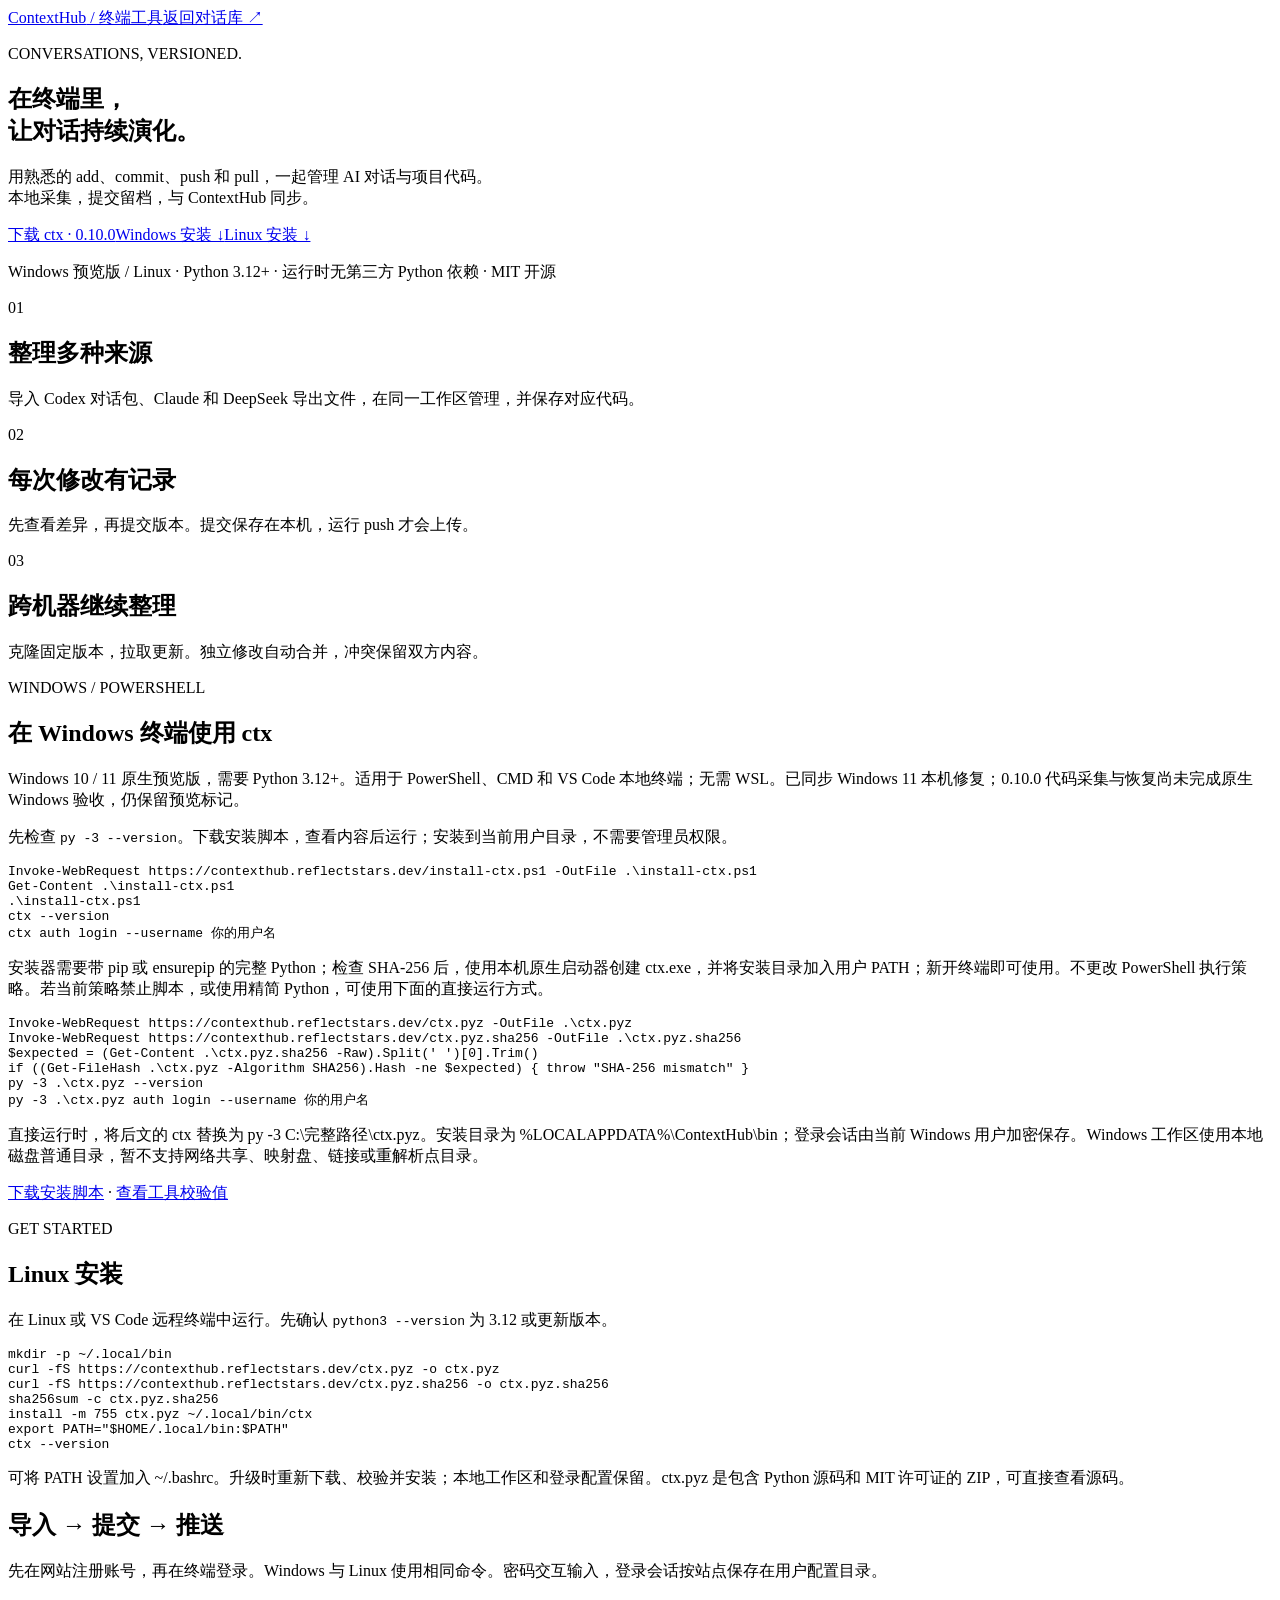
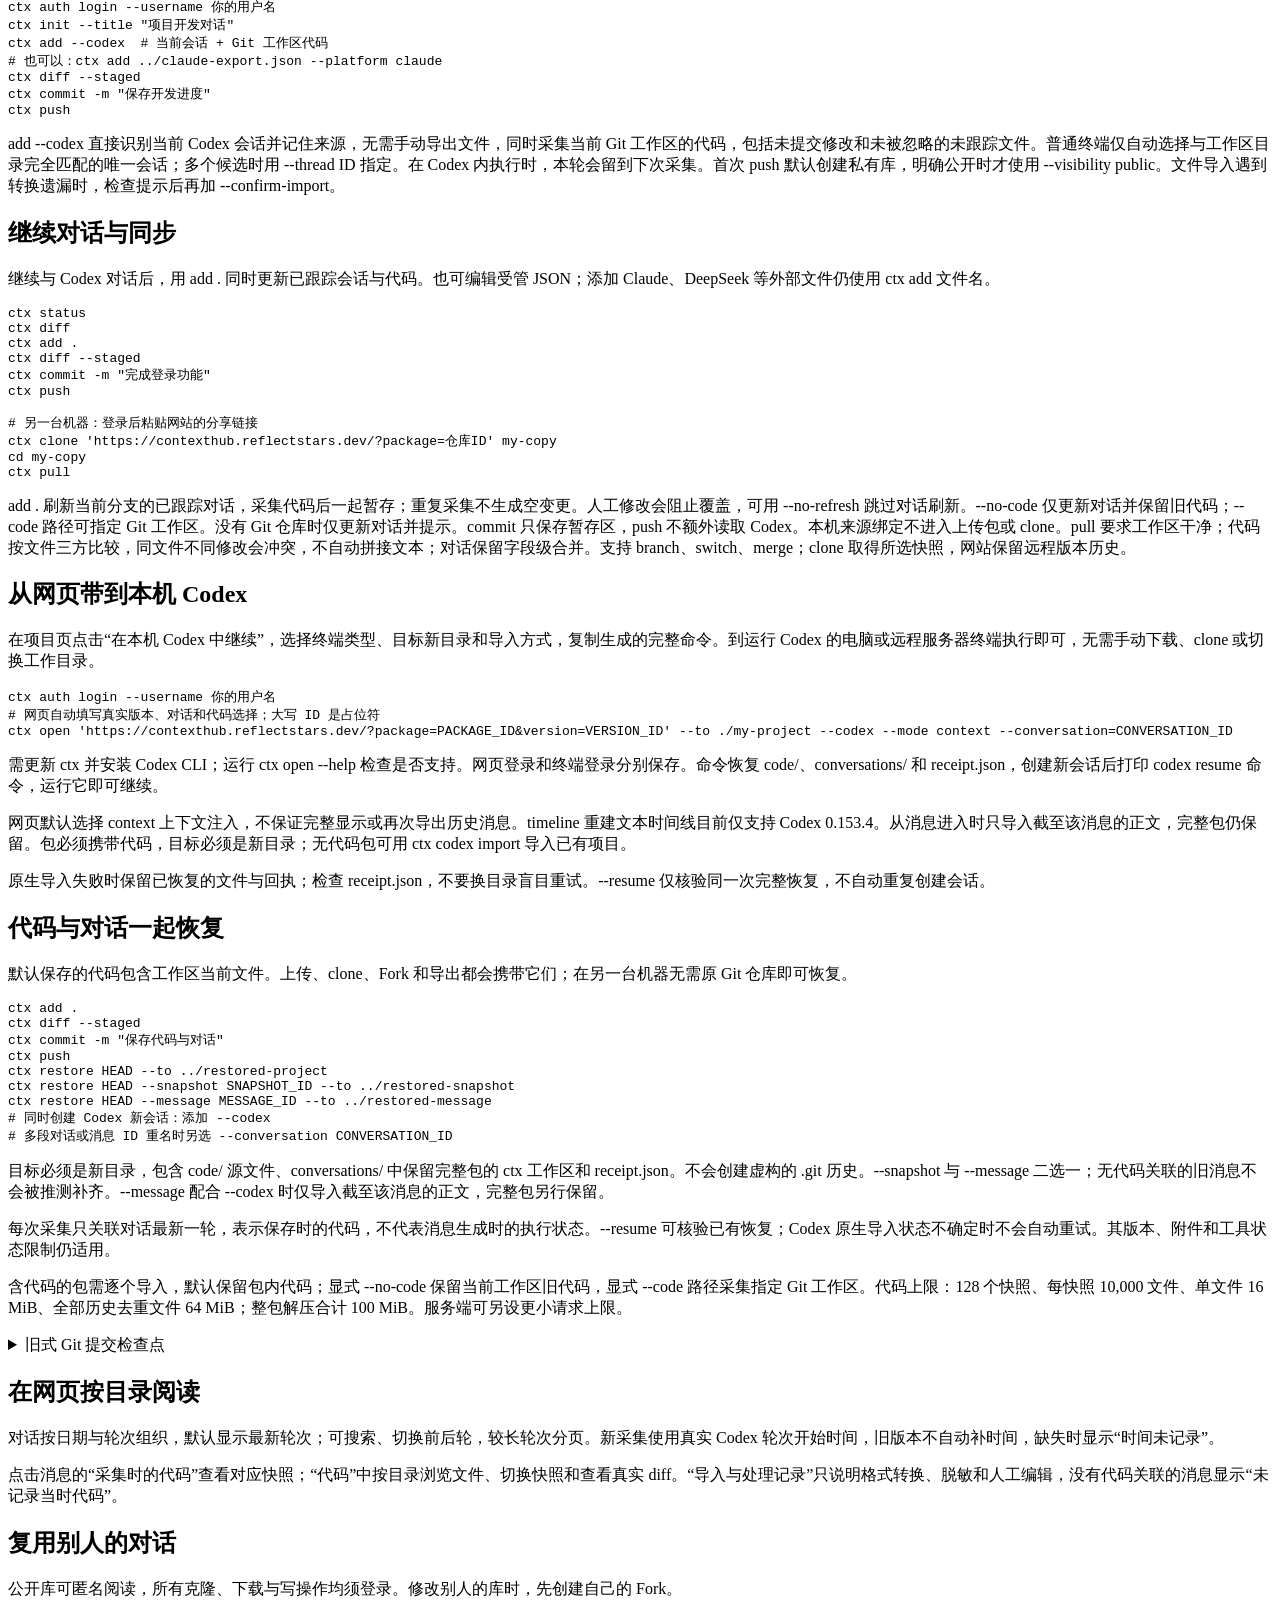
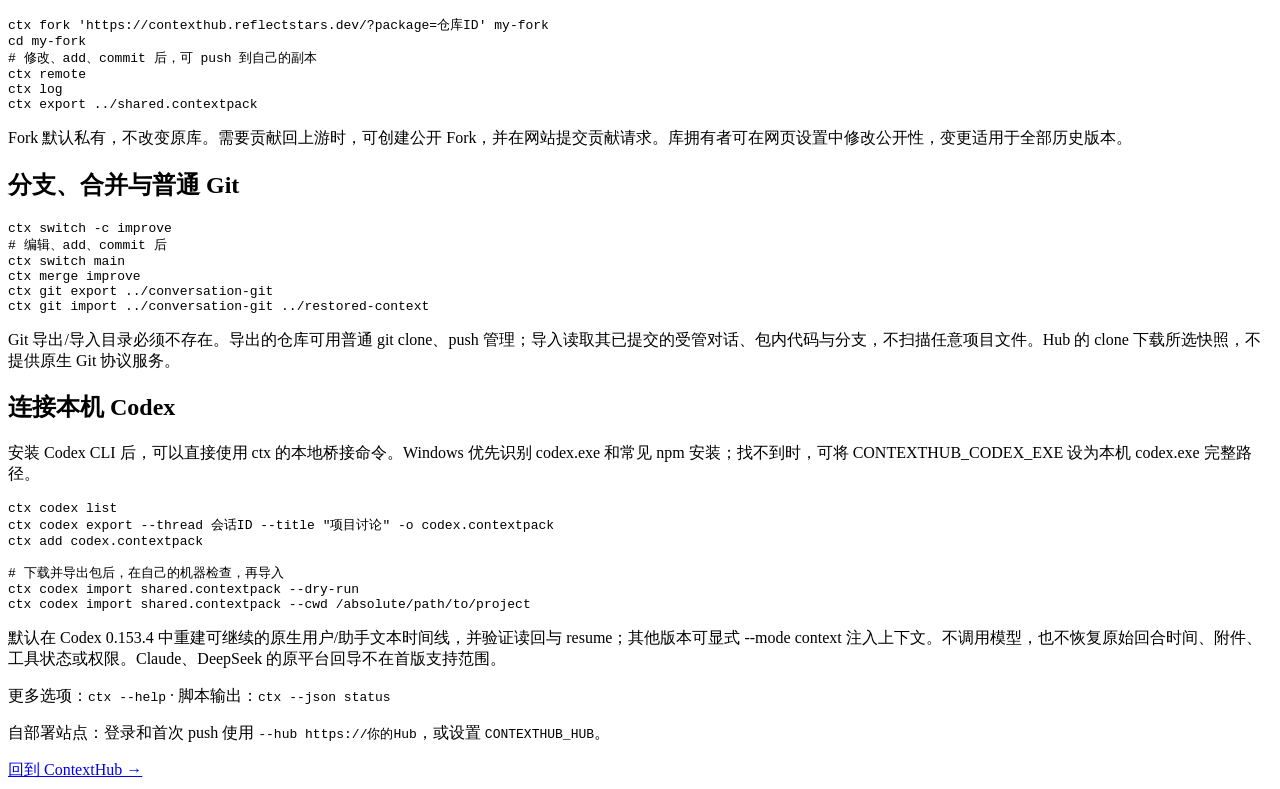
==== commit e2513d21: "feat: improve repository navigation and local Codex workflow" ====
--- a/contexthub/static/cli.html
+++ b/contexthub/static/cli.html
@@ -68,6 +68,14 @@
 ctx pull</code></pre>
       <p class="note">add . 刷新当前分支的已跟踪对话，采集代码后一起暂存；重复采集不生成空变更。人工修改会阻止覆盖，可用 --no-refresh 跳过对话刷新。--no-code 仅更新对话并保留旧代码；--code 路径可指定 Git 工作区。没有 Git 仓库时仅更新对话并提示。commit 只保存暂存区，push 不额外读取 Codex。本机来源绑定不进入上传包或 clone。pull 要求工作区干净；代码按文件三方比较，同文件不同修改会冲突，不自动拼接文本；对话保留字段级合并。支持 branch、switch、merge；clone 取得所选快照，网站保留远程版本历史。</p>
     </section>
+    <section id="open-codex"><h2>从网页带到本机 Codex</h2><p>在项目页点击“在本机 Codex 中继续”，选择终端类型、目标新目录和导入方式，复制生成的完整命令。到运行 Codex 的电脑或远程服务器终端执行即可，无需手动下载、clone 或切换工作目录。</p>
+<pre><code>ctx auth login --username 你的用户名
+# 网页自动填写真实版本、对话和代码选择；大写 ID 是占位符
+ctx open 'https://contexthub.reflectstars.dev/?package=PACKAGE_ID&amp;version=VERSION_ID' --to ./my-project --codex --mode context --conversation=CONVERSATION_ID</code></pre>
+      <p class="note">需更新 ctx 并安装 Codex CLI；运行 ctx open --help 检查是否支持。网页登录和终端登录分别保存。命令恢复 code/、conversations/ 和 receipt.json，创建新会话后打印 codex resume 命令，运行它即可继续。</p>
+      <p class="note">网页默认选择 context 上下文注入，不保证完整显示或再次导出历史消息。timeline 重建文本时间线目前仅支持 Codex 0.153.4。从消息进入时只导入截至该消息的正文，完整包仍保留。包必须携带代码，目标必须是新目录；无代码包可用 ctx codex import 导入已有项目。</p>
+      <p class="note">原生导入失败时保留已恢复的文件与回执；检查 receipt.json，不要换目录盲目重试。--resume 仅核验同一次完整恢复，不自动重复创建会话。</p>
+    </section>
     <section id="code-checkpoints"><h2>代码与对话一起恢复</h2><p>默认保存的代码包含工作区当前文件。上传、clone、Fork 和导出都会携带它们；在另一台机器无需原 Git 仓库即可恢复。</p>
 <pre><code>ctx add .
 ctx diff --staged
